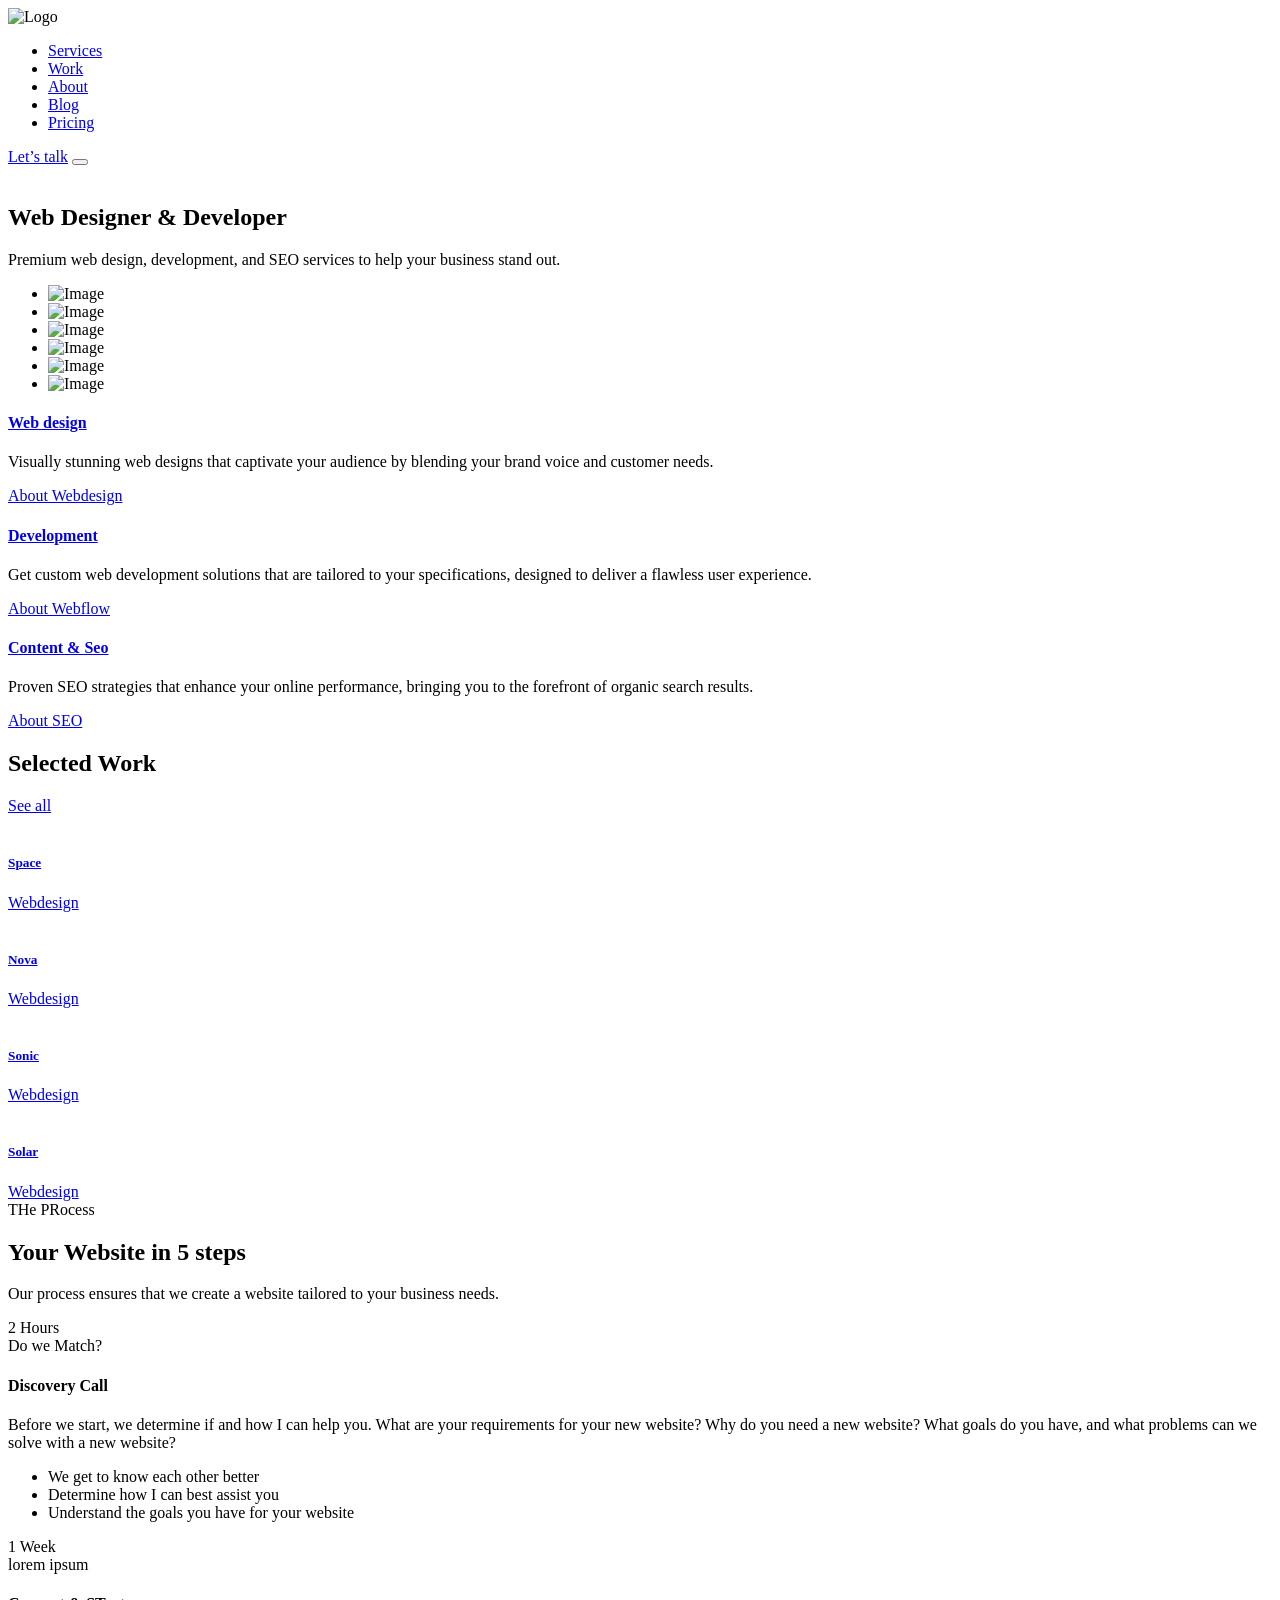
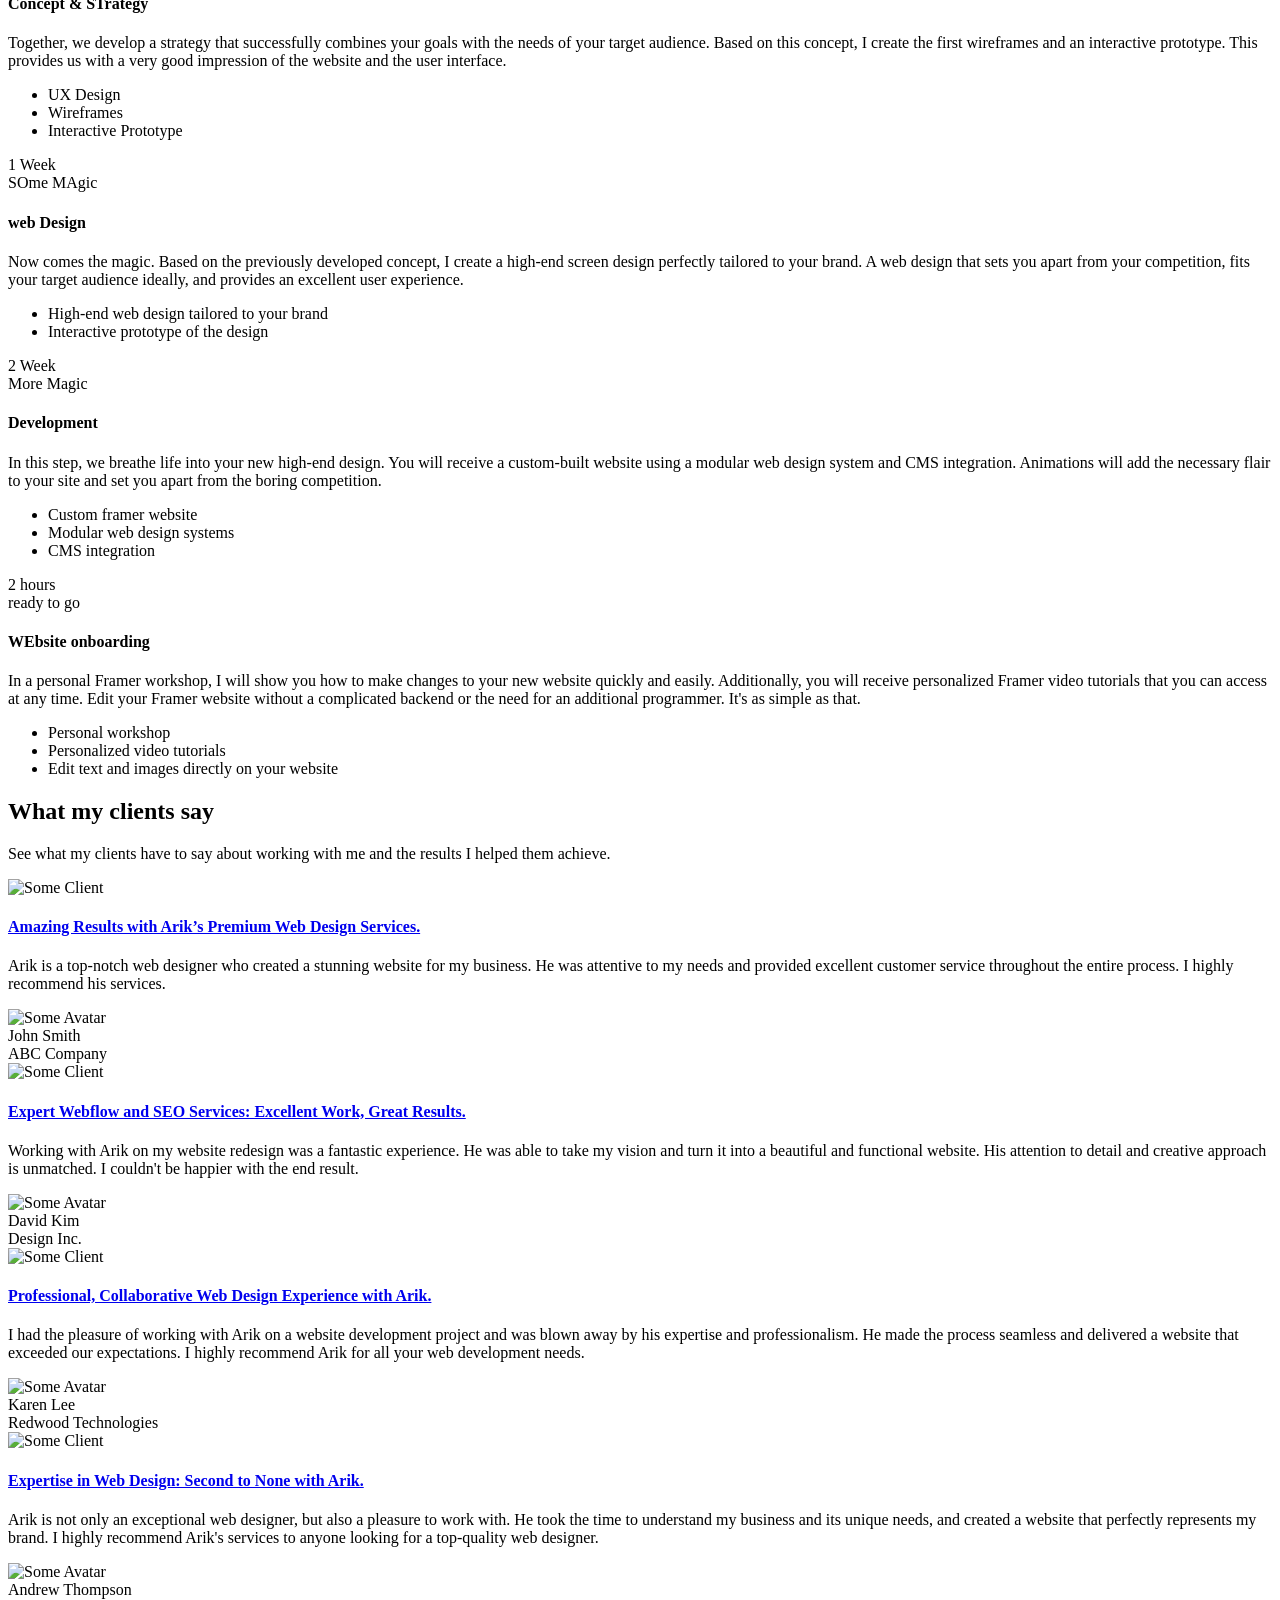
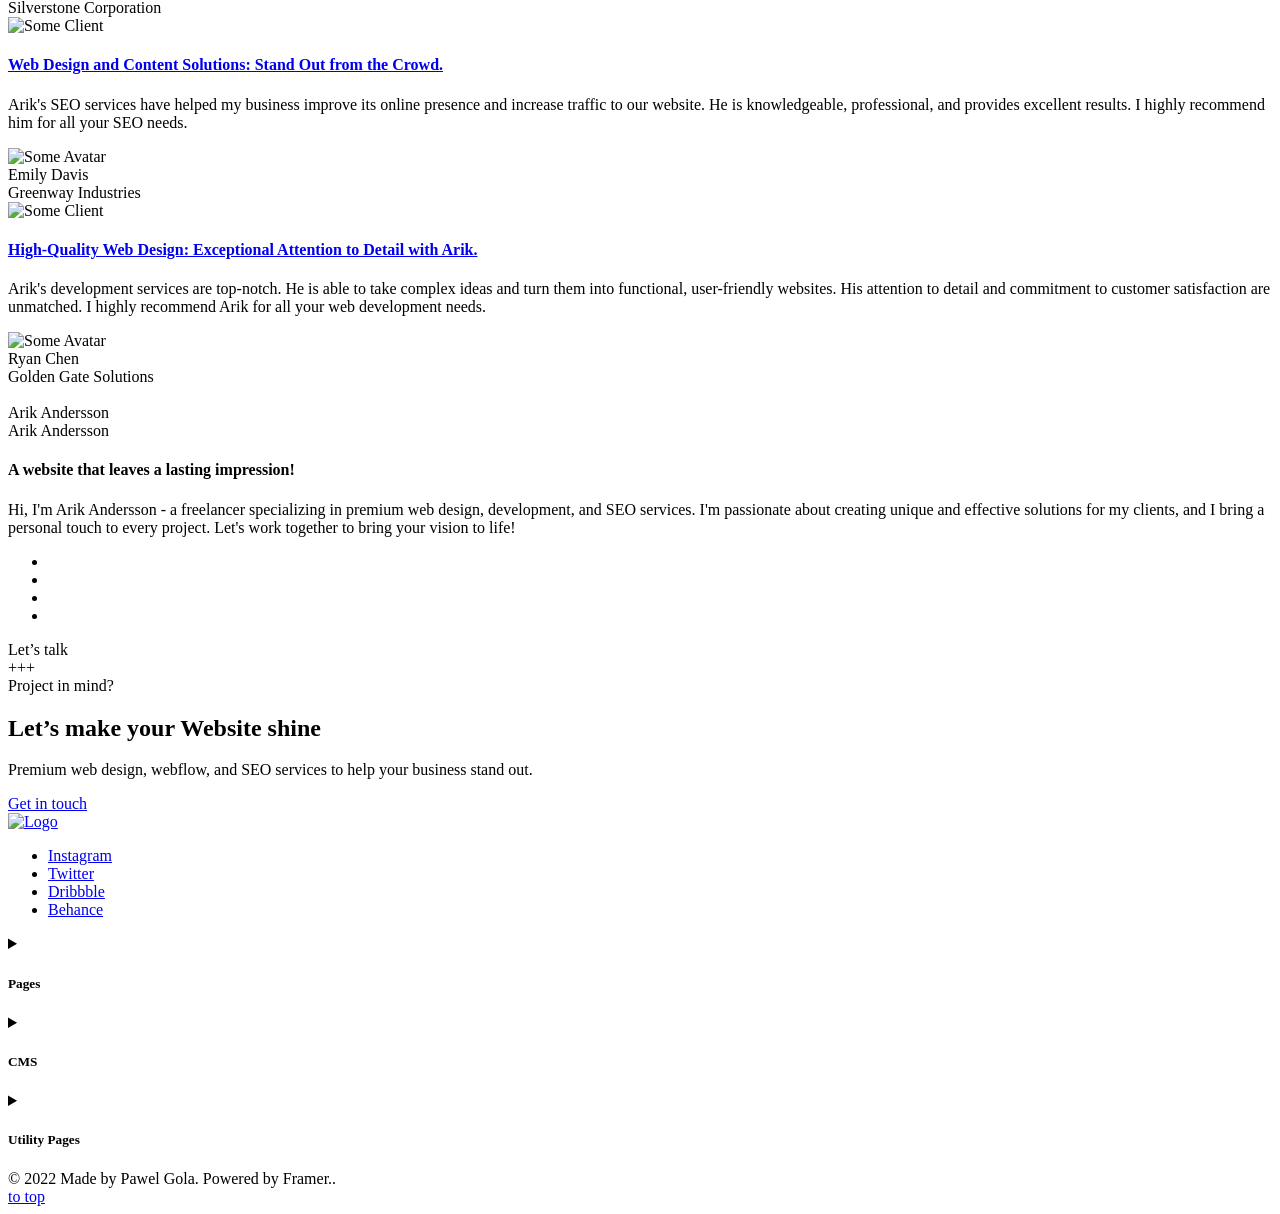
==== index.html @ 93a9ca79 "Add files via upload" ====
<!DOCTYPE html>
<html lang="en">
	<head>
		<meta charset="UTF-8">
		<meta name="viewport" content="width=device-width, initial-scale=1.0">
		<link rel="preload" href="./assets/fonts/Satoshi-Regular.woff2" as="font" type="font/woff2" crossorigin="anonymous">
		<link rel="preload" href="./assets/fonts/Satoshi-Light.woff2" as="font" type="font/woff2" crossorigin="anonymous">
		<link rel="preload" href="./assets/fonts/Gambetta-LightItalic.woff2" as="font" type="font/woff2" crossorigin="anonymous">
		<link rel="preload" href="./assets/fonts/Chillax-Regular.woff2" as="font" type="font/woff2" crossorigin="anonymous">
		<link rel="preload" href="./assets/fonts/Chillax-Light.woff2" as="font" type="font/woff2" crossorigin="anonymous">
		<link rel="shortcut icon" href="./assets/img/favicon.ico">
		<title>Home Page</title>
		<script type="module" crossorigin="" src="./js/index.min.js?v=1769008389821"></script>
		<link rel="modulepreload" crossorigin="" href="./js/common.min.js?v=1769008389821">
		<link rel="modulepreload" crossorigin="" href="./js/main.min.js?v=1769008389821">
		<link rel="modulepreload" crossorigin="" href="./js/works.min.js?v=1769008389821">
		<link rel="modulepreload" crossorigin="" href="./js/index.min2.js?v=1769008389821">
		<link rel="modulepreload" crossorigin="" href="./js/widgetheader.min.js?v=1769008389821">
		<link rel="modulepreload" crossorigin="" href="./js/title.min.js?v=1769008389821">
		<link rel="modulepreload" crossorigin="" href="./js/labeltext.min.js?v=1769008389821">
		<link rel="stylesheet" crossorigin="" href="./css/main.min.css?v=1769008389821">
		<link rel="stylesheet" crossorigin="" href="./css/works.min.css?v=1769008389821">
		<link rel="stylesheet" crossorigin="" href="./css/index.min2.css?v=1769008389821">
		<link rel="stylesheet" crossorigin="" href="./css/widgetheader.min.css?v=1769008389821">
		<link rel="stylesheet" crossorigin="" href="./css/labeltext.min.css?v=1769008389821">
		<link rel="stylesheet" crossorigin="" href="./css/index.min.css?v=1769008389821">
	</head>
	<body>
		<div class="wrapper">
			<header class="header" data-fls-header="" data-fls-header-scroll="100" data-fls-header-scroll-show="">
				<div class="header__container">
					<div class="header__body">
						<img class="header__logo" src="./assets/img/logo.svg" alt="Logo">
						<div class="header__menu menu">
							<nav class="menu__body">
								<ul class="menu__list">
									<li class="menu__item">
										<a class="menu__link" href="/services.html">Services</a>
									</li>
									<li class="menu__item">
										<a class="menu__link" href="/work.html">Work</a>
									</li>
									<li class="menu__item">
										<a class="menu__link" href="/about.html">About</a>
									</li>
									<li class="menu__item">
										<a class="menu__link" href="/blog.html">Blog</a>
									</li>
									<li class="menu__item">
										<a class="menu__link" href="/pricing.html">Pricing</a>
									</li>
								</ul>
							</nav>
						</div>
						<!--
<fetch url="@components/layout/menu/menu.json">
<each loop='item in response'>
</each>
</fetch>
-->
						<a class="header__button button button--light" href="/contacts.html" data-fls-button="">Let’s talk</a>
						<button type="button" data-fls-menu="" class="icon-menu">
							<span></span>
						</button>
					</div>
				</div>
			</header>
			<main class="page">
				<div class="index" data-fls-index="">
					<section class="hero" data-fls-hero="" data-fls-watcher="">
						<div class="hero__container">
							<picture>
								<source media="(max-width: 600px)" srcset="./assets/img/arik-600.webp 1x,./assets/img/arik-600-2x.webp 2x,./assets/img/arik-600-3x.webp 3x" type="image/webp">
								<img class="hero__image" alt="Image" src="./assets/img/arik.webp" srcset="./assets/img/arik.webp 1x,./assets/img/arik-2x.webp 2x,./assets/img/arik-3x.webp 3x">
							</picture>
							<div class="hero__blockhead blockhead" data-fls-blockhead="">
								<h1 class="blockhead__title blockhead__title--size-160">
									Web Designer
									<span>& Developer</span>
								</h1>
								<div class="blockhead__text blockhead__text--size-24">
									<p>
										Premium web design, development, and SEO services to help your business stand out.
									</p>
								</div>
							</div>
						</div>
					</section>
					<section class="clients" data-fls-clients="" data-fls-watcher="">
						<ul class="clients__container">
							<li class="clients__item">
								<img src="./assets/img/clients/c01.svg" alt="Image">
							</li>
							<li class="clients__item">
								<img src="./assets/img/clients/c02.svg" alt="Image">
							</li>
							<li class="clients__item">
								<img src="./assets/img/clients/c03.svg" alt="Image">
							</li>
							<li class="clients__item">
								<img src="./assets/img/clients/c04.svg" alt="Image">
							</li>
							<li class="clients__item">
								<img src="./assets/img/clients/c05.svg" alt="Image">
							</li>
							<li class="clients__item">
								<img src="./assets/img/clients/c06.svg" alt="Image">
							</li>
						</ul>
					</section>
					<section class="skills" data-fls-skills="" data-fls-watcher="">
						<div class="skills__container">
							<article class="skill" data-fls-skill="" data-fls-borderitem="" data-fls-watcher="">
								<h4 class="skill__title">
									<a class="skill__link-title h4" href="#" data-fls-title="">Web design</a>
								</h4>
								<p class="skill__text">
									Visually stunning web designs that captivate your audience by blending your brand voice and customer needs.
								</p>
								<a class="button button--text button--icon-arrow button--arrow-ur" href="#" data-fls-button="">About Webdesign</a>
							</article>
							<article class="skill" data-fls-skill="" data-fls-borderitem="" data-fls-watcher="">
								<h4 class="skill__title">
									<a class="skill__link-title h4" href="#" data-fls-title="">Development</a>
								</h4>
								<p class="skill__text">
									Get custom web development solutions that are tailored to your specifications, designed to deliver a flawless user experience.
								</p>
								<a class="button button--text button--icon-arrow button--arrow-ur" href="#" data-fls-button="">About Webflow</a>
							</article>
							<article class="skill" data-fls-skill="" data-fls-borderitem="" data-fls-watcher="">
								<h4 class="skill__title">
									<a class="skill__link-title h4" href="#" data-fls-title="">Content &amp; Seo</a>
								</h4>
								<p class="skill__text">
									Proven SEO strategies that enhance your online performance, bringing you to the forefront of organic search results.
								</p>
								<a class="button button--text button--icon-arrow button--arrow-ur" href="#" data-fls-button="">About SEO</a>
							</article>
						</div>
					</section>
					<section class="works" data-fls-works="" data-fls-watcher="">
						<div class="works__container">
							<div class="widget-header" data-fls-widgetheader="">
								<h2 class="widget-header__title h1" data-fls-title="">
									Selected
									<span>Work</span>
								</h2>
								<a class="widget-header__button button button--text button--icon-arrow button--arrow-ur" href="#" data-fls-button="">See all</a>
							</div>
							<div class="works__items">
								<article class="works__item item-works" data-fls-work="">
									<a class="item-works__picture" href="#">
										<picture>
											<source media="(max-width: 600px)" srcset="./assets/img/work/w01-600.webp 1x,./assets/img/work/w01-600-2x.webp 2x,./assets/img/work/w01-600-3x.webp 3x" type="image/webp">
											<img class="item-works__image" alt="Image" src="./assets/img/work/w01.webp" srcset="./assets/img/work/w01.webp 1x,./assets/img/work/w01-2x.webp 2x,./assets/img/work/w01-3x.webp 3x">
										</picture>
									</a>
									<div class="item-works__body">
										<h5 class="item-works__title">
											<a class="item-works__link-title h4" href="#">Space</a>
										</h5>
										<a class="item-works__category" href="#" data-fls-labeltext="">Webdesign</a>
									</div>
								</article>
								<article class="works__item item-works" data-fls-work="">
									<a class="item-works__picture" href="#">
										<picture>
											<source media="(max-width: 600px)" srcset="./assets/img/work/w02-600.webp 1x,./assets/img/work/w02-600-2x.webp 2x,./assets/img/work/w02-600-3x.webp 3x" type="image/webp">
											<img class="item-works__image" alt="Image" src="./assets/img/work/w02.webp" srcset="./assets/img/work/w02.webp 1x,./assets/img/work/w02-2x.webp 2x,./assets/img/work/w02-3x.webp 3x">
										</picture>
									</a>
									<div class="item-works__body">
										<h5 class="item-works__title">
											<a class="item-works__link-title h4" href="#">Nova</a>
										</h5>
										<a class="item-works__category" href="#" data-fls-labeltext="">Webdesign</a>
									</div>
								</article>
								<article class="works__item item-works" data-fls-work="">
									<a class="item-works__picture" href="#">
										<picture>
											<source media="(max-width: 600px)" srcset="./assets/img/work/w03-600.webp 1x,./assets/img/work/w03-600-2x.webp 2x,./assets/img/work/w03-600-3x.webp 3x" type="image/webp">
											<img class="item-works__image" alt="Image" src="./assets/img/work/w03.webp" srcset="./assets/img/work/w03.webp 1x,./assets/img/work/w03-2x.webp 2x,./assets/img/work/w03-3x.webp 3x">
										</picture>
									</a>
									<div class="item-works__body">
										<h5 class="item-works__title">
											<a class="item-works__link-title h4" href="#">Sonic</a>
										</h5>
										<a class="item-works__category" href="#" data-fls-labeltext="">Webdesign</a>
									</div>
								</article>
								<article class="works__item item-works" data-fls-work="">
									<a class="item-works__picture" href="#">
										<picture>
											<source media="(max-width: 600px)" srcset="./assets/img/work/w04-600.webp 1x,./assets/img/work/w04-600-2x.webp 2x,./assets/img/work/w04-600-3x.webp 3x" type="image/webp">
											<img class="item-works__image" alt="Image" src="./assets/img/work/w04.webp" srcset="./assets/img/work/w04.webp 1x,./assets/img/work/w04-2x.webp 2x,./assets/img/work/w04-3x.webp 3x">
										</picture>
									</a>
									<div class="item-works__body">
										<h5 class="item-works__title">
											<a class="item-works__link-title h4" href="#">Solar</a>
										</h5>
										<a class="item-works__category" href="#" data-fls-labeltext="">Webdesign</a>
									</div>
								</article>
							</div>
						</div>
					</section>
					<section class="process" data-fls-process="">
						<div class="process__container">
							<div class="process__blockhead blockhead" data-fls-blockhead="" data-fls-watcher="">
								<span class="blockhead__label anim">THe PRocess</span>
								<h2 class="blockhead__title anim">
									Your Website
									<span>in 5 steps</span>
								</h2>
								<div class="blockhead__text anim">
									<p>Our process ensures that we create a website tailored to your business needs.</p>
								</div>
							</div>
							<div class="process__items items-process">
								<div class="items-process__header" data-fls-watcher="">
									<div class="items-process__arrow items-process__arrow--icon-arrow items-process__arrow--arrow-d"></div>
								</div>
								<div class="items-process__body">
									<div class="items-process__item item-process" data-fls-watcher="">
										<article class="item-process__body item" data-fls-item="">
											<div class="item__time">2 Hours</div>
											<div class="item__label" data-fls-labeltext="">Do we Match?</div>
											<h4 class="item__title h4">Discovery Call</h4>
											<div class="item__text">
												<p>
													Before we start, we determine if and how I can help you. What are your requirements for your new website? Why do you need a new website? What goals do you have, and what problems can we solve with a new website?
												</p>
											</div>
											<ul class="item__list">
												<li class="item__item">We get to know each other better</li>
												<li class="item__item">Determine how I can best assist you</li>
												<li class="item__item">Understand the goals you have for your website</li>
											</ul>
										</article>
									</div>
									<div class="items-process__item item-process" data-fls-watcher="">
										<article class="item-process__body item" data-fls-item="">
											<div class="item__time">1 Week</div>
											<div class="item__label" data-fls-labeltext="">lorem ipsum</div>
											<h4 class="item__title h4">Concept & STrategy</h4>
											<div class="item__text">
												<p>
													Together, we develop a strategy that successfully combines your goals with the needs of your target audience. Based on this concept, I create the first wireframes and an interactive prototype. This provides us with a very good impression of the website and the user interface.
												</p>
											</div>
											<ul class="item__list">
												<li class="item__item">UX Design</li>
												<li class="item__item">Wireframes</li>
												<li class="item__item">Interactive Prototype</li>
											</ul>
										</article>
									</div>
									<div class="items-process__item item-process" data-fls-watcher="">
										<article class="item-process__body item" data-fls-item="">
											<div class="item__time">1 Week</div>
											<div class="item__label" data-fls-labeltext="">SOme MAgic</div>
											<h4 class="item__title h4">web Design</h4>
											<div class="item__text">
												<p>
													Now comes the magic. Based on the previously developed concept, I create a high-end screen design perfectly tailored to your brand. A web design that sets you apart from your competition, fits your target audience ideally, and provides an excellent user experience.
												</p>
											</div>
											<ul class="item__list">
												<li class="item__item">High-end web design tailored to your brand</li>
												<li class="item__item">Interactive prototype of the design</li>
											</ul>
										</article>
									</div>
									<div class="items-process__item item-process" data-fls-watcher="">
										<article class="item-process__body item" data-fls-item="">
											<div class="item__time">2 Week</div>
											<div class="item__label" data-fls-labeltext="">More Magic</div>
											<h4 class="item__title h4">Development</h4>
											<div class="item__text">
												<p>
													In this step, we breathe life into your new high-end design. You will receive a custom-built website using a modular web design system and CMS integration. Animations will add the necessary flair to your site and set you apart from the boring competition.
												</p>
											</div>
											<ul class="item__list">
												<li class="item__item">Custom framer website</li>
												<li class="item__item">Modular web design systems</li>
												<li class="item__item">CMS integration</li>
											</ul>
										</article>
									</div>
									<div class="items-process__item item-process" data-fls-watcher="">
										<article class="item-process__body item" data-fls-item="">
											<div class="item__time">2 hours</div>
											<div class="item__label" data-fls-labeltext="">ready to go</div>
											<h4 class="item__title h4">WEbsite onboarding</h4>
											<div class="item__text">
												<p>
													In a personal Framer workshop, I will show you how to make changes to your new website quickly and easily. Additionally, you will receive personalized Framer video tutorials that you can access at any time. Edit your Framer website without a complicated backend or the need for an additional programmer. It's as simple as that.
												</p>
											</div>
											<ul class="item__list">
												<li class="item__item">Personal workshop</li>
												<li class="item__item">Personalized video tutorials</li>
												<li class="item__item">Edit text and images directly on your website</li>
											</ul>
										</article>
									</div>
								</div>
							</div>
						</div>
					</section>
					<section class="reviews" data-fls-reviews="" data-fls-borderitem="">
						<div class="reviews__container">
							<div class="reviews__blockhead blockhead" data-fls-blockhead="" data-fls-watcher="">
								<h2 class="blockhead__title blockhead__title--size-96 anim">
									What my
									<span>clients say</span>
								</h2>
								<div class="blockhead__text blockhead__text--size-18 anim">
									<p>
										See what my clients have to say about working with me and the results I helped them achieve.
									</p>
								</div>
							</div>
							<div class="reviews__items" data-fls-masonry="" data-fls-watcher="">
								<div class="reviews__grid"></div>
								<article class="reviews__item item-review" data-fls-borderitem="" data-fls-masonry-item="">
									<img class="item-review__icon" src="./assets/img/clients/c03.svg" alt="Some Client">
									<h4 class="item-review__title">
										<a class="item-review__link-title h4" href="#">Amazing Results with Arik’s Premium Web Design Services.</a>
									</h4>
									<div class="item-review__text">
										<p>
											Arik is a top-notch web designer who created a stunning website for my business. He was attentive to my needs and provided excellent customer service throughout the entire process. I highly recommend his services.
										</p>
									</div>
									<div class="item-review__author author-review">
										<picture>
											<img class="author-review__avatar" alt="Some Avatar" src="./assets/img/reviews/r01.webp" srcset="./assets/img/reviews/r01.webp 1x,./assets/img/reviews/r01-2x.webp 2x,./assets/img/reviews/r01-3x.webp 3x">
										</picture>
										<div class="author-review__body">
											<div class="author-review__name">John Smith</div>
											<div class="author-review__company">ABC Company</div>
										</div>
									</div>
								</article>
								<article class="reviews__item item-review" data-fls-borderitem="" data-fls-masonry-item="">
									<img class="item-review__icon" src="./assets/img/clients/c06.svg" alt="Some Client">
									<h4 class="item-review__title">
										<a class="item-review__link-title h4" href="#">Expert Webflow and SEO Services: Excellent Work, Great Results.</a>
									</h4>
									<div class="item-review__text">
										<p>
											Working with Arik on my website redesign was a fantastic experience. He was able to take my vision and turn it into a beautiful and functional website. His attention to detail and creative approach is unmatched. I couldn't be happier with the end result.
										</p>
									</div>
									<div class="item-review__author author-review">
										<picture>
											<img class="author-review__avatar" alt="Some Avatar" src="./assets/img/reviews/r02.webp" srcset="./assets/img/reviews/r02.webp 1x,./assets/img/reviews/r02-2x.webp 2x,./assets/img/reviews/r02-3x.webp 3x">
										</picture>
										<div class="author-review__body">
											<div class="author-review__name">David Kim</div>
											<div class="author-review__company">Design Inc.</div>
										</div>
									</div>
								</article>
								<article class="reviews__item item-review" data-fls-borderitem="" data-fls-masonry-item="">
									<img class="item-review__icon" src="./assets/img/clients/c05.svg" alt="Some Client">
									<h4 class="item-review__title">
										<a class="item-review__link-title h4" href="#">Professional, Collaborative Web Design Experience with Arik.</a>
									</h4>
									<div class="item-review__text">
										<p>
											I had the pleasure of working with Arik on a website development project and was blown away by his expertise and professionalism. He made the process seamless and delivered a website that exceeded our expectations. I highly recommend Arik for all your web development needs.
										</p>
									</div>
									<div class="item-review__author author-review">
										<picture>
											<img class="author-review__avatar" alt="Some Avatar" src="./assets/img/reviews/r03.webp" srcset="./assets/img/reviews/r03.webp 1x,./assets/img/reviews/r03-2x.webp 2x,./assets/img/reviews/r03-3x.webp 3x">
										</picture>
										<div class="author-review__body">
											<div class="author-review__name">Karen Lee</div>
											<div class="author-review__company">Redwood Technologies</div>
										</div>
									</div>
								</article>
								<article class="reviews__item item-review" data-fls-borderitem="" data-fls-masonry-item="">
									<img class="item-review__icon" src="./assets/img/clients/c02.svg" alt="Some Client">
									<h4 class="item-review__title">
										<a class="item-review__link-title h4" href="#">Expertise in Web Design: Second to None with Arik.</a>
									</h4>
									<div class="item-review__text">
										<p>
											Arik is not only an exceptional web designer, but also a pleasure to work with. He took the time to understand my business and its unique needs, and created a website that perfectly represents my brand. I highly recommend Arik's services to anyone looking for a top-quality web designer.
										</p>
									</div>
									<div class="item-review__author author-review">
										<picture>
											<img class="author-review__avatar" alt="Some Avatar" src="./assets/img/reviews/r04.webp" srcset="./assets/img/reviews/r04.webp 1x,./assets/img/reviews/r04-2x.webp 2x,./assets/img/reviews/r04-3x.webp 3x">
										</picture>
										<div class="author-review__body">
											<div class="author-review__name">Andrew Thompson</div>
											<div class="author-review__company">Silverstone Corporation</div>
										</div>
									</div>
								</article>
								<article class="reviews__item item-review" data-fls-borderitem="" data-fls-masonry-item="">
									<img class="item-review__icon" src="./assets/img/clients/c04.svg" alt="Some Client">
									<h4 class="item-review__title">
										<a class="item-review__link-title h4" href="#">Web Design and Content Solutions: Stand Out from the Crowd.</a>
									</h4>
									<div class="item-review__text">
										<p>
											Arik's SEO services have helped my business improve its online presence and increase traffic to our website. He is knowledgeable, professional, and provides excellent results. I highly recommend him for all your SEO needs.
										</p>
									</div>
									<div class="item-review__author author-review">
										<picture>
											<img class="author-review__avatar" alt="Some Avatar" src="./assets/img/reviews/r05.webp" srcset="./assets/img/reviews/r05.webp 1x,./assets/img/reviews/r05-2x.webp 2x,./assets/img/reviews/r05-3x.webp 3x">
										</picture>
										<div class="author-review__body">
											<div class="author-review__name">Emily Davis</div>
											<div class="author-review__company">Greenway Industries</div>
										</div>
									</div>
								</article>
								<article class="reviews__item item-review" data-fls-borderitem="" data-fls-masonry-item="">
									<img class="item-review__icon" src="./assets/img/clients/c01.svg" alt="Some Client">
									<h4 class="item-review__title">
										<a class="item-review__link-title h4" href="#">High-Quality Web Design: Exceptional Attention to Detail with Arik.</a>
									</h4>
									<div class="item-review__text">
										<p>
											Arik's development services are top-notch. He is able to take complex ideas and turn them into functional, user-friendly websites. His attention to detail and commitment to customer satisfaction are unmatched. I highly recommend Arik for all your web development needs.
										</p>
									</div>
									<div class="item-review__author author-review">
										<picture>
											<img class="author-review__avatar" alt="Some Avatar" src="./assets/img/reviews/r01.webp" srcset="./assets/img/reviews/r01.webp 1x,./assets/img/reviews/r01-2x.webp 2x,./assets/img/reviews/r01-3x.webp 3x">
										</picture>
										<div class="author-review__body">
											<div class="author-review__name">Ryan Chen</div>
											<div class="author-review__company">Golden Gate Solutions</div>
										</div>
									</div>
								</article>
							</div>
						</div>
					</section>
					<section class="page__about-module about-module" data-fls-aboutmodule="">
						<div class="about-module__header">
							<div class="about-module__picture">
								<picture>
									<source media="(max-width: 600px)" srcset="./assets/img/arik-600.webp 1x,./assets/img/arik-600-2x.webp 2x,./assets/img/arik-600-3x.webp 3x" type="image/webp">
									<img class="about-module__image" alt="Image" src="./assets/img/arik.webp" srcset="./assets/img/arik.webp 1x,./assets/img/arik-2x.webp 2x,./assets/img/arik-3x.webp 3x">
								</picture>
							</div>
							<div class="about-module__name name-about" data-fls-marquee="" data-fls-marquee-speed="200">
								<div class="name-about__item">
									Arik
									<span>Andersson</span>
								</div>
								<div class="name-about__item">
									Arik
									<span>Andersson</span>
								</div>
							</div>
						</div>
						<div class="about-module__container">
							<div class="about-module__body" data-fls-watcher="">
								<h4 class="about-module__title h2">
									A website that leaves
									<span>a lasting impression!</span>
								</h4>
								<div class="about-module__content">
									<div class="about-module__text">
										<p>
											Hi, I'm Arik Andersson - a freelancer specializing in premium web design, development, and SEO services. I'm passionate about creating unique and effective solutions for my clients, and I bring a personal touch to every project. Let's work together to bring your vision to life!
										</p>
									</div>
									<ul class="about-module__social social" data-fls-social="" data-fls-watcher="">
										<li class="social__item">
											<a class="social__link social__link--icon-s-tw" href="#" target="_blank"></a>
										</li>
										<li class="social__item">
											<a class="social__link social__link--icon-s-in" href="#" target="_blank"></a>
										</li>
										<li class="social__item">
											<a class="social__link social__link--icon-s-db" href="#" target="_blank"></a>
										</li>
										<li class="social__item">
											<a class="social__link social__link--icon-s-bh" href="#" target="_blank"></a>
										</li>
									</ul>
								</div>
							</div>
						</div>
					</section>
				</div>
			</main>
			<aside class="page__lets lets" data-fls-lets="">
				<div class="lets__line line-talk border-item" data-fls-borderitem="" data-fls-marquee="" data-fls-marquee-speed="100">
					<div class="line-talk__item">Let’s talk</div>
					<div class="line-talk__item">+++</div>
				</div>
				<section class="lets__body" data-fls-watcher="">
					<div class="lets__container">
						<div class="lets__blockhead blockhead blockhead--gap-8" data-fls-blockhead="">
							<span class="blockhead__label">Project in mind?</span>
							<h2 class="blockhead__title">
								Let’s make your
								<span>Website shine</span>
							</h2>
							<div class="blockhead__text">
								<p>Premium web design, webflow, and SEO services to help your business stand out.</p>
							</div>
							<a class="blockhead__button button button--icon button--light button--icon-arrow button--arrow-ur" href="#" data-fls-button="">Get in touch</a>
						</div>
					</div>
				</section>
			</aside>
			<footer class="footer" data-fls-footer="" data-fls-watcher="">
				<div class="footer__container">
					<div class="footer__body body-footer">
						<div class="body-footer__content content-footer">
							<a class="content-footer__link-logo" href="#">
								<img class="content-footer__logo" src="./assets/img/logo.svg" alt="Logo">
							</a>
							<ul class="content-footer__socials social social--text" data-fls-social="">
								<li class="social__item">
									<a class="social__link social__link--icon-s-in" href="#" target="_blank">Instagram</a>
								</li>
								<li class="social__item">
									<a class="social__link social__link--icon-s-tw" href="#" target="_blank">Twitter</a>
								</li>
								<li class="social__item">
									<a class="social__link social__link--icon-s-db" href="#" target="_blank">Dribbble</a>
								</li>
								<li class="social__item">
									<a class="social__link social__link--icon-s-bh" href="#" target="_blank">Behance</a>
								</li>
							</ul>
						</div>
						<div class="body-footer__menus" data-fls-spollers="767.98">
							<details class="body-footer__menu">
								<summary>
									<h5 class="body-footer__title">Pages</h5>
								</summary>
								<ul class="body-footer__list">
									<li class="body-footer__item">
										<a class="body-footer__link" href="#">Home</a>
									</li>
									<li class="body-footer__item">
										<a class="body-footer__link" href="#">Services</a>
									</li>
									<li class="body-footer__item">
										<a class="body-footer__link" href="#">About</a>
									</li>
									<li class="body-footer__item">
										<a class="body-footer__link" href="#">Contact</a>
									</li>
									<li class="body-footer__item">
										<a class="body-footer__button button button--icon button--light button--icon-arrow button--arrow-ur" href="#" data-fls-button="">More Templates</a>
									</li>
								</ul>
							</details>
							<details class="body-footer__menu">
								<summary>
									<h5 class="body-footer__title">CMS</h5>
								</summary>
								<ul class="body-footer__list">
									<li class="body-footer__item">
										<a class="body-footer__link" href="#">Work</a>
									</li>
									<li class="body-footer__item">
										<a class="body-footer__link" href="#">Work Single</a>
									</li>
									<li class="body-footer__item">
										<a class="body-footer__link" href="#">Blog</a>
									</li>
									<li class="body-footer__item">
										<a class="body-footer__link" href="#">Blog Post</a>
									</li>
								</ul>
							</details>
							<details class="body-footer__menu">
								<summary>
									<h5 class="body-footer__title">Utility Pages</h5>
								</summary>
								<ul class="body-footer__list">
									<li class="body-footer__item">
										<a class="body-footer__link" href="#">404 Error Page</a>
									</li>
									<li class="body-footer__item">
										<a class="body-footer__link" href="#">Password Protected</a>
									</li>
									<li class="body-footer__item">
										<a class="body-footer__link" href="#">Styleguide</a>
									</li>
									<li class="body-footer__item">
										<a class="body-footer__link" href="#">Licensing</a>
									</li>
									<li class="body-footer__item">
										<a class="body-footer__link" href="#">Changelog</a>
									</li>
								</ul>
							</details>
						</div>
					</div>
					<div class="footer__bottom bottom-footer">
						<div class="bottom-footer__copy">© 2022 Made by Pawel Gola. Powered by Framer..</div>
						<a class="bottom-footer__button button button--text button--text-big button--text-rev button--icon-arrow" href="#" data-fls-button="" data-fls-scrollto="main">to top</a>
					</div>
				</div>
			</footer>
		</div>
	</body>
</html>
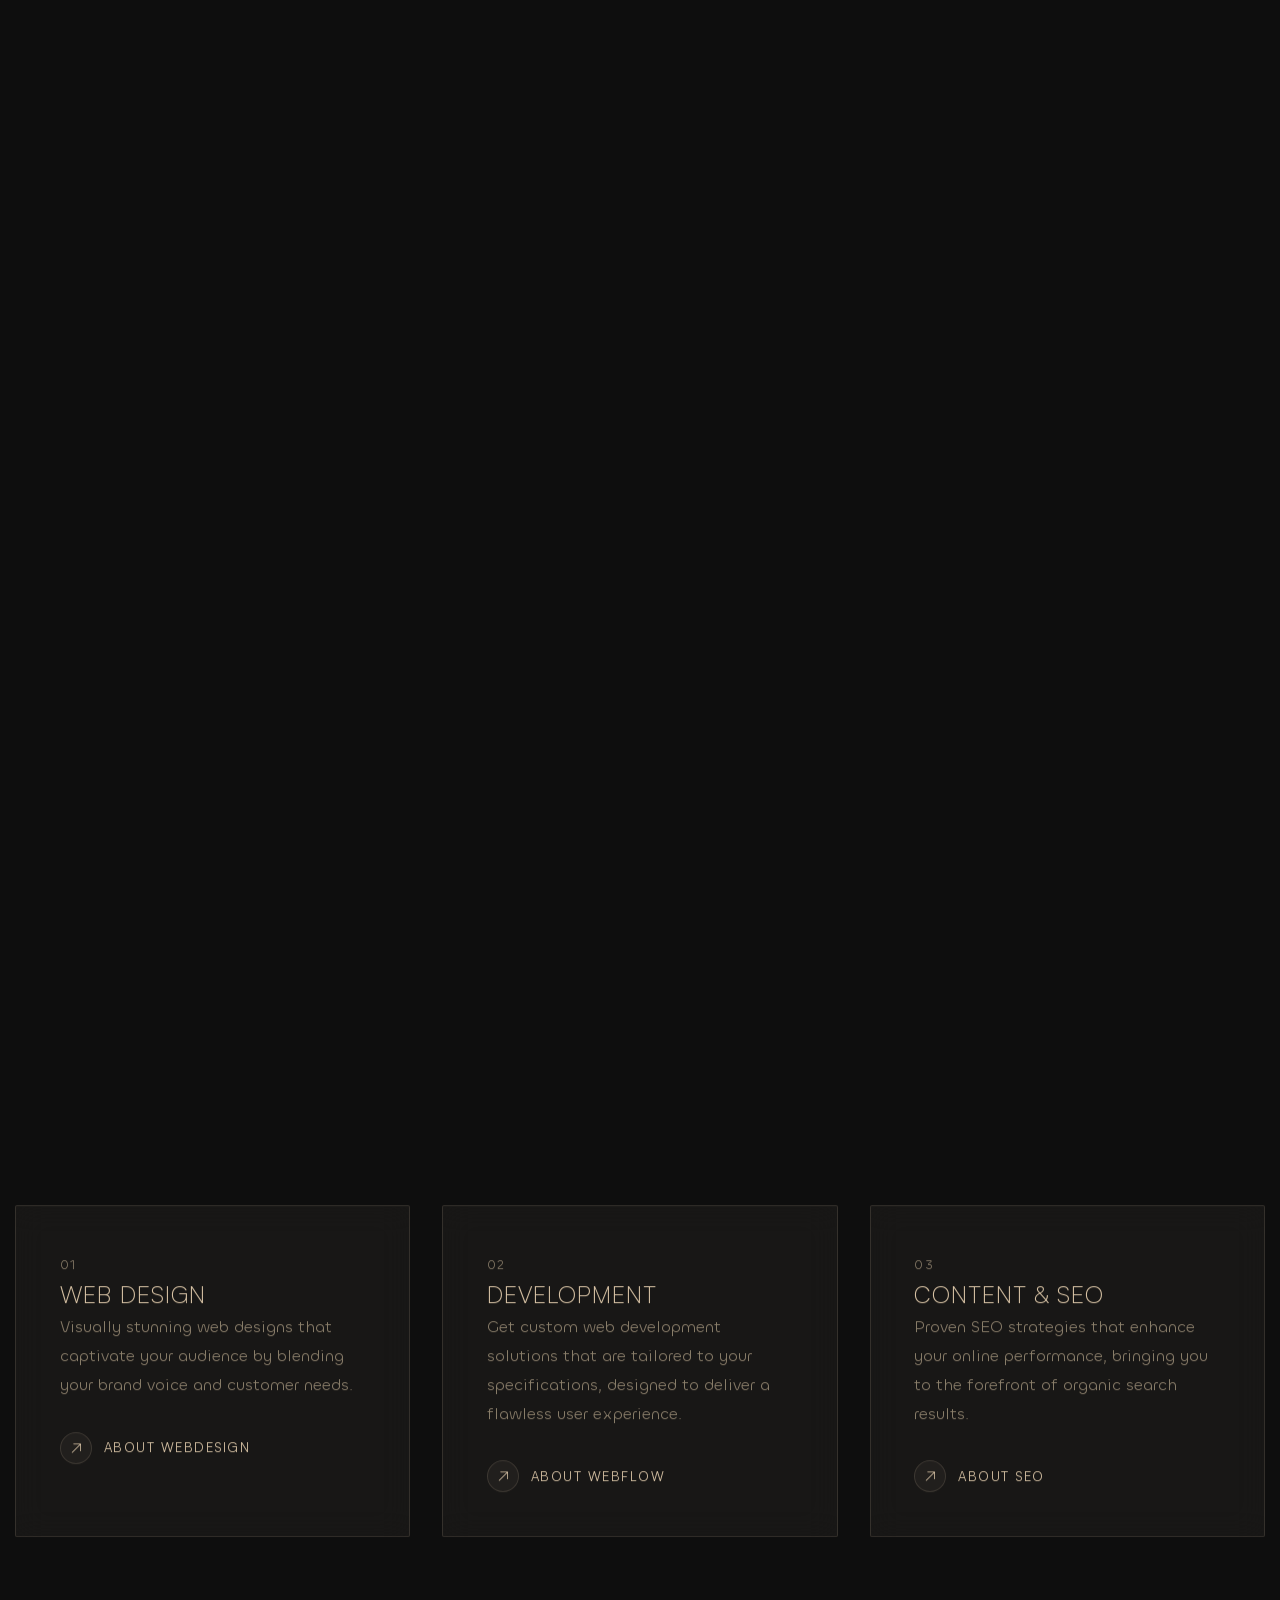
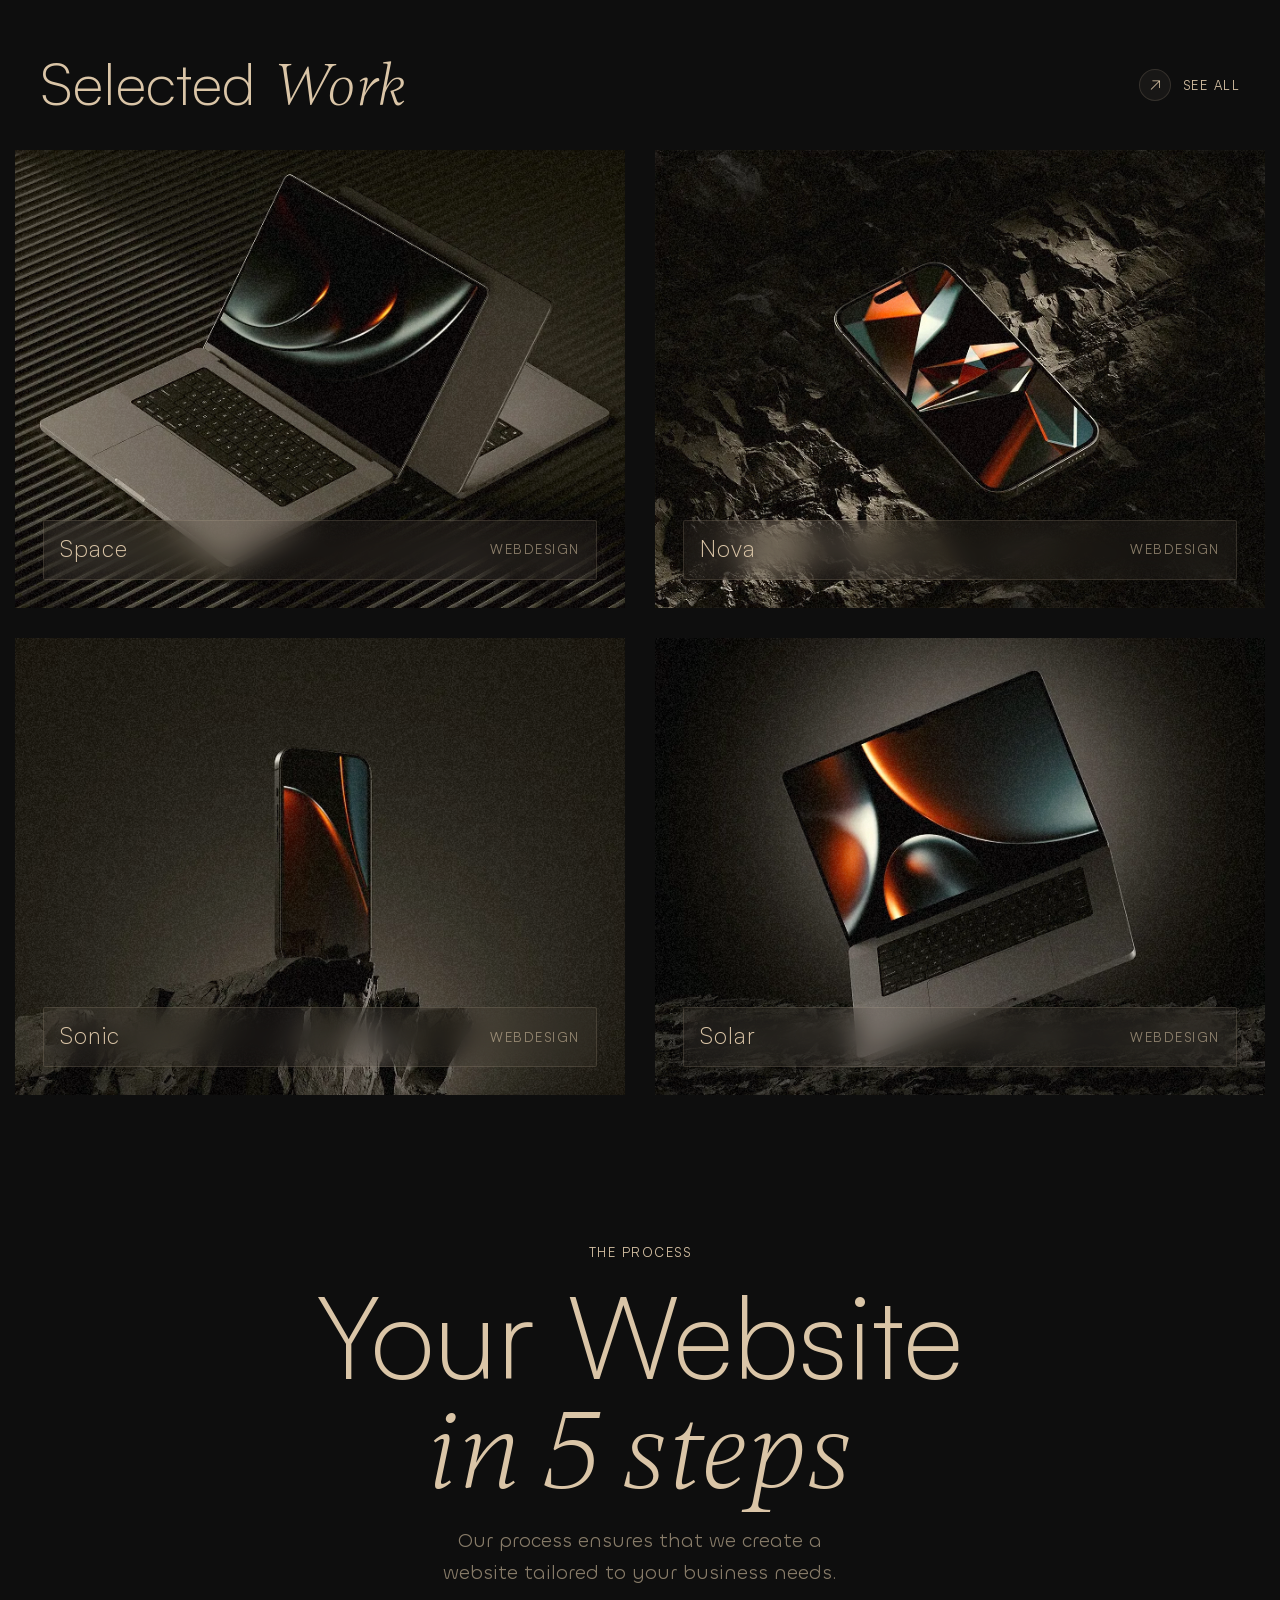
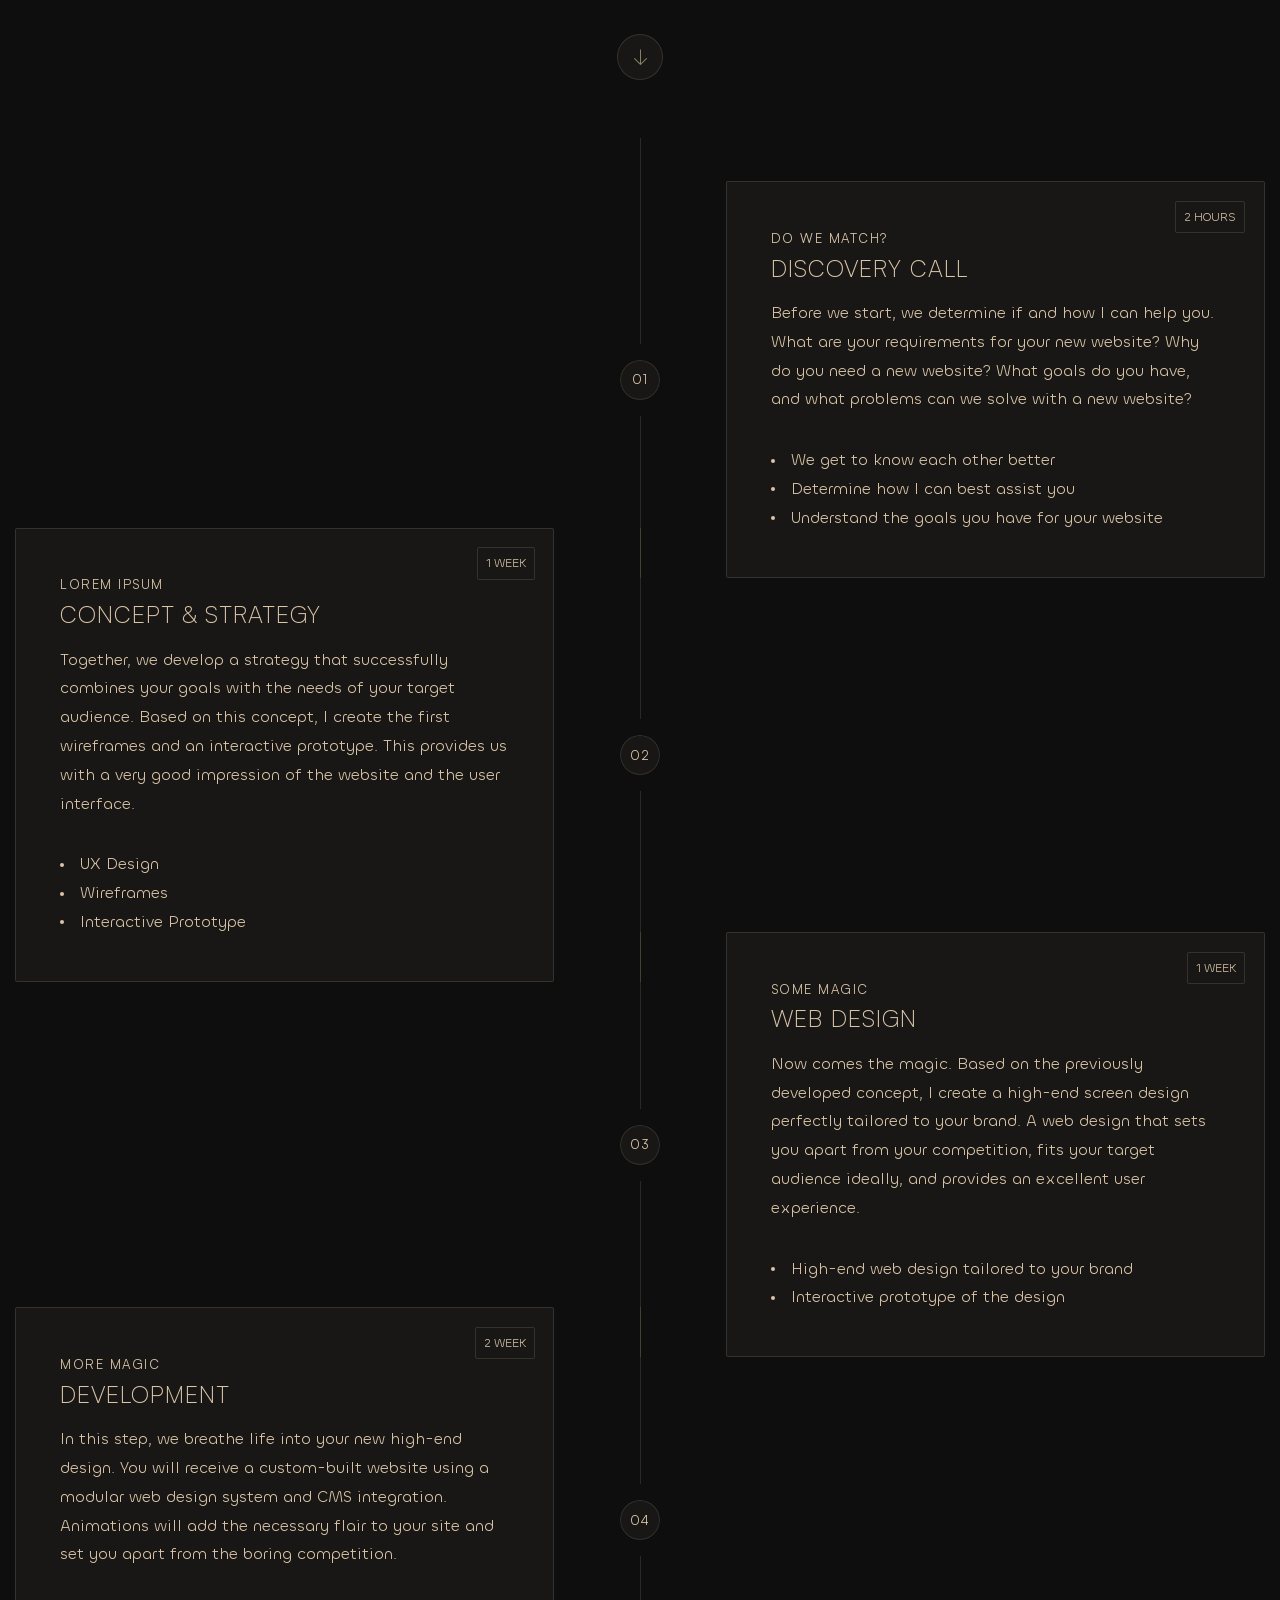
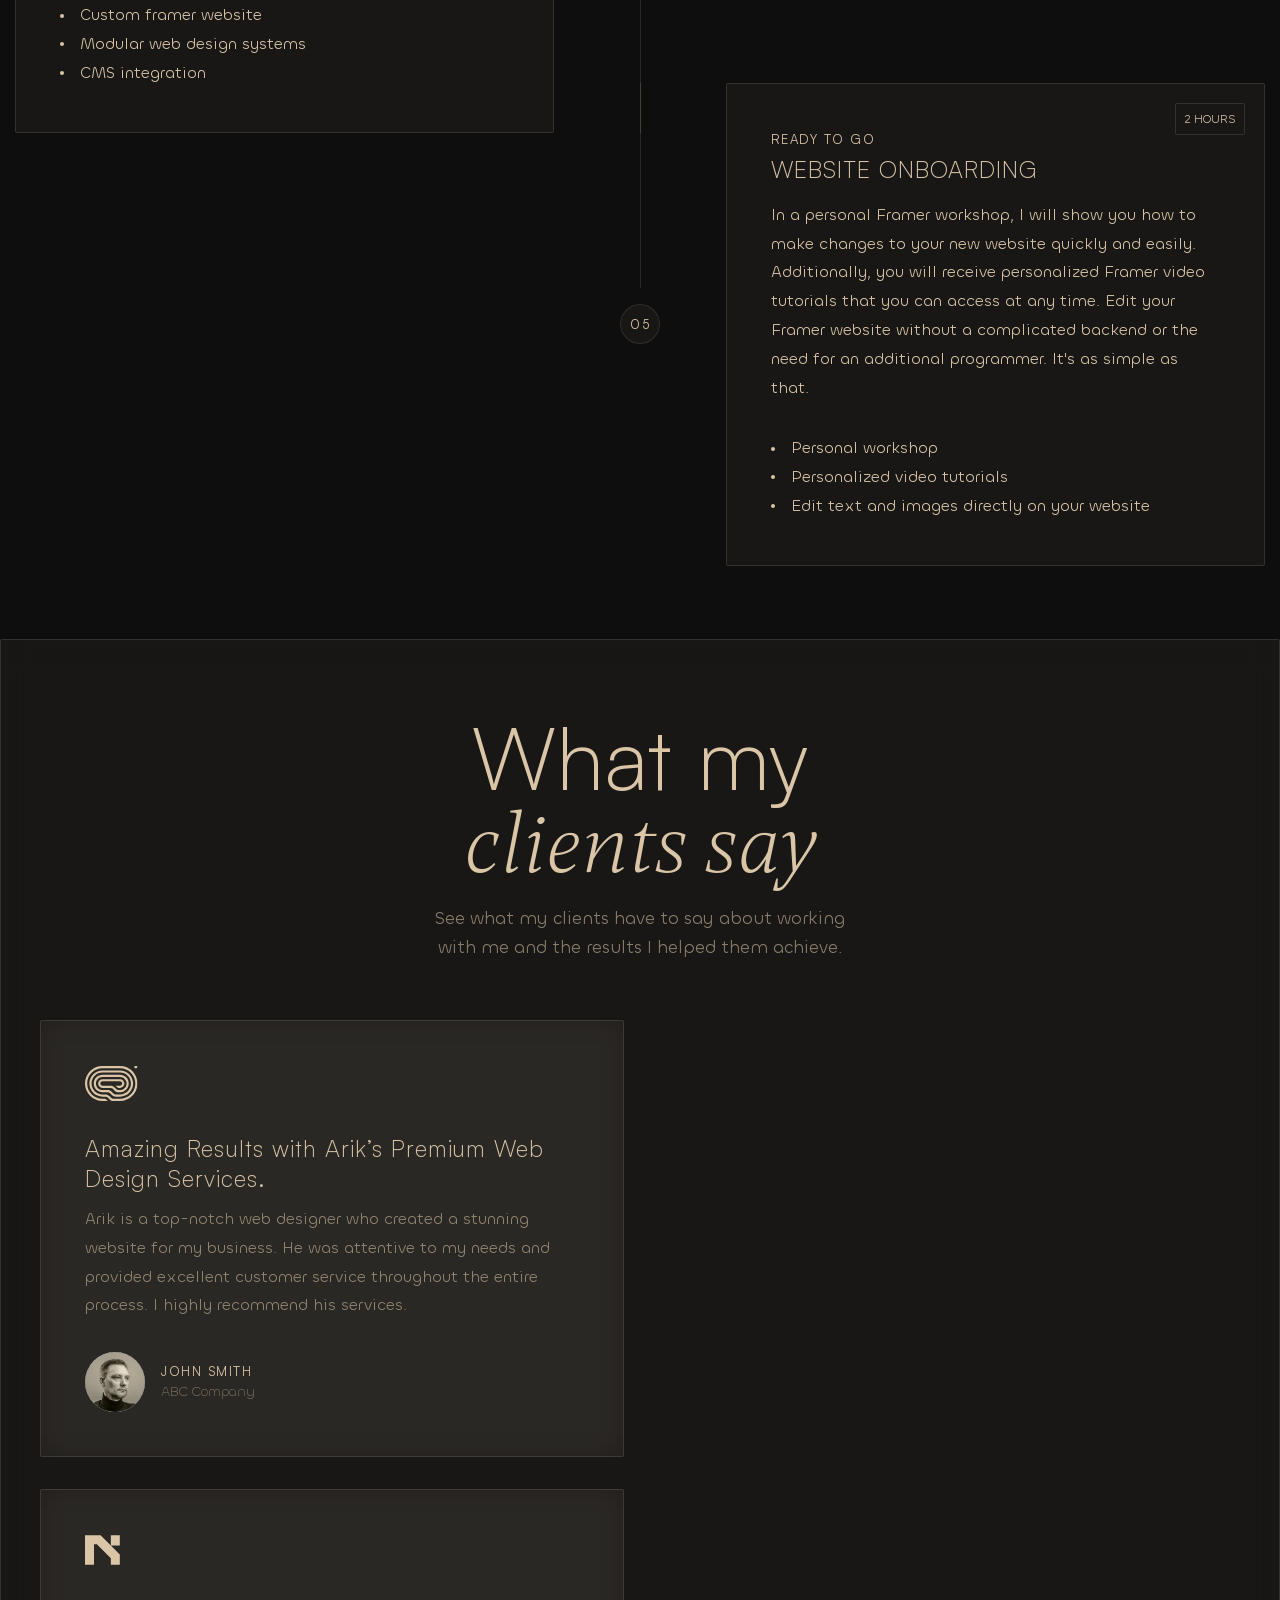
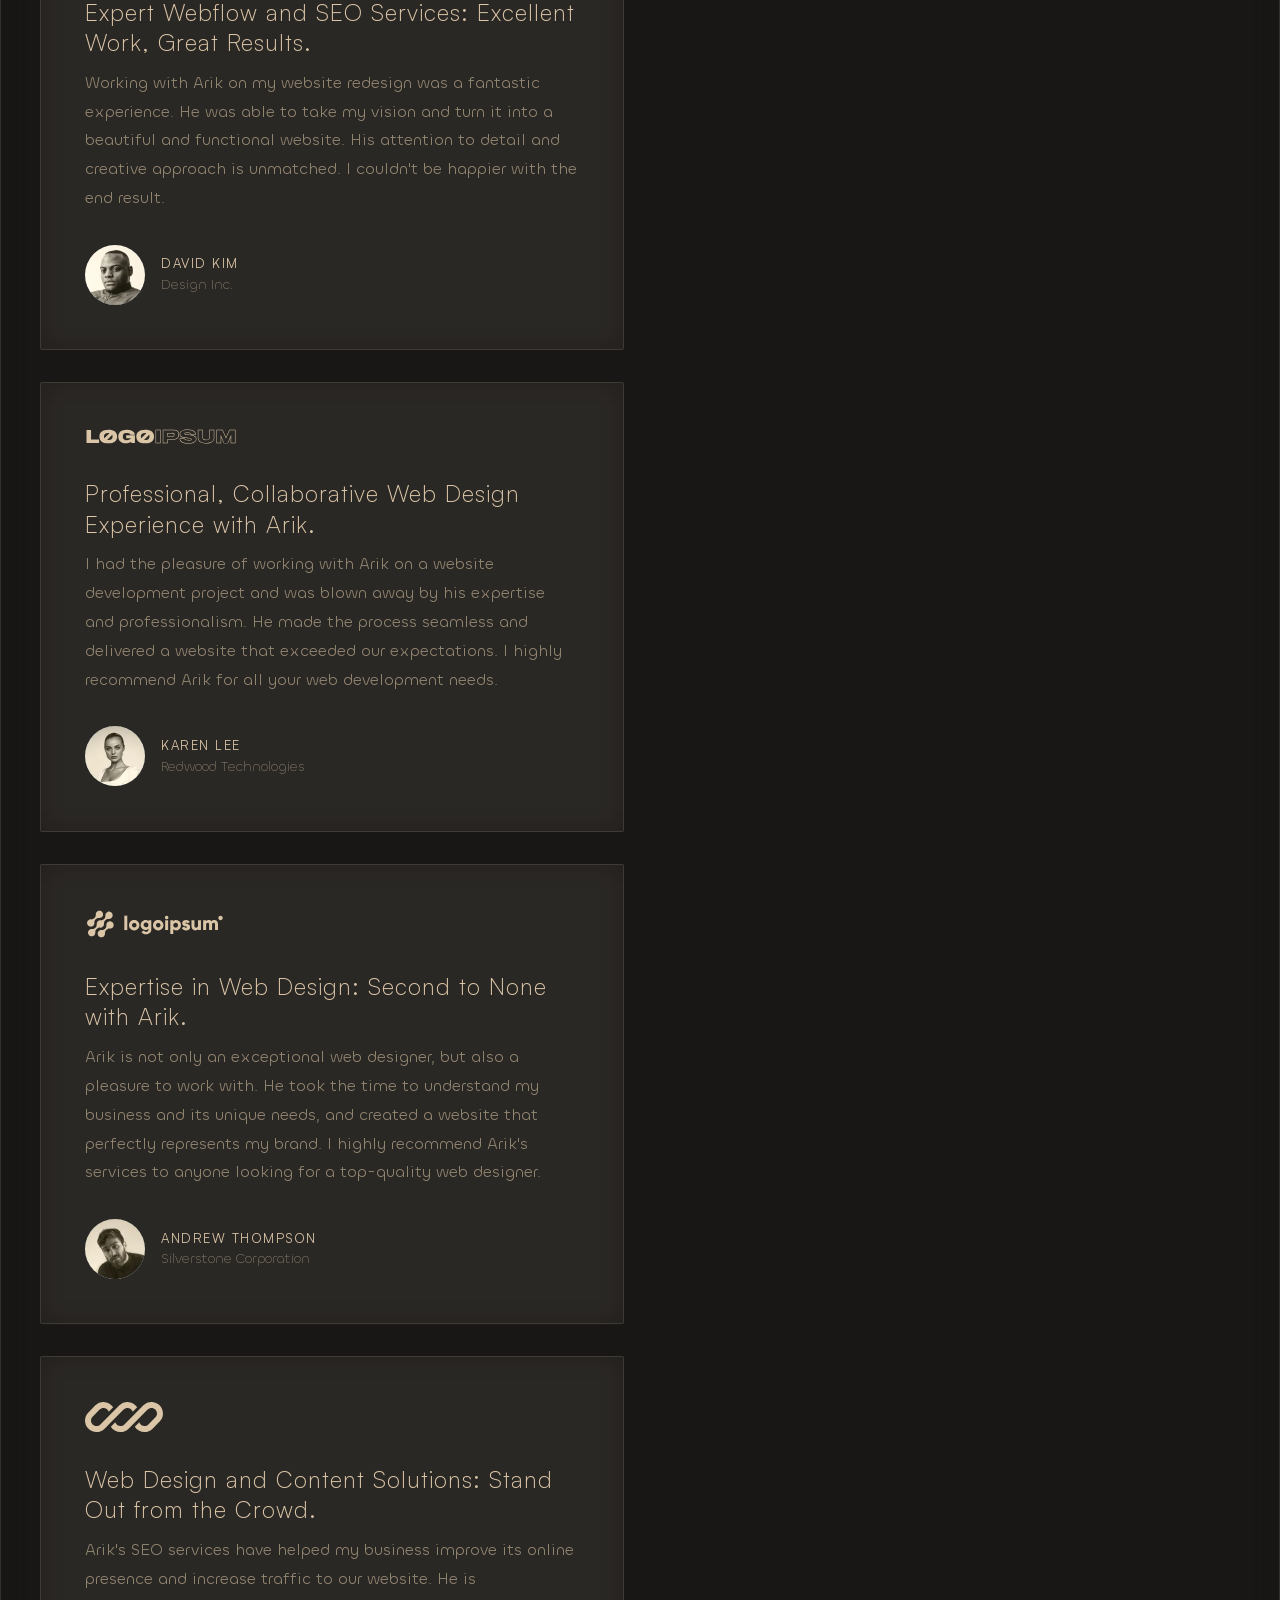
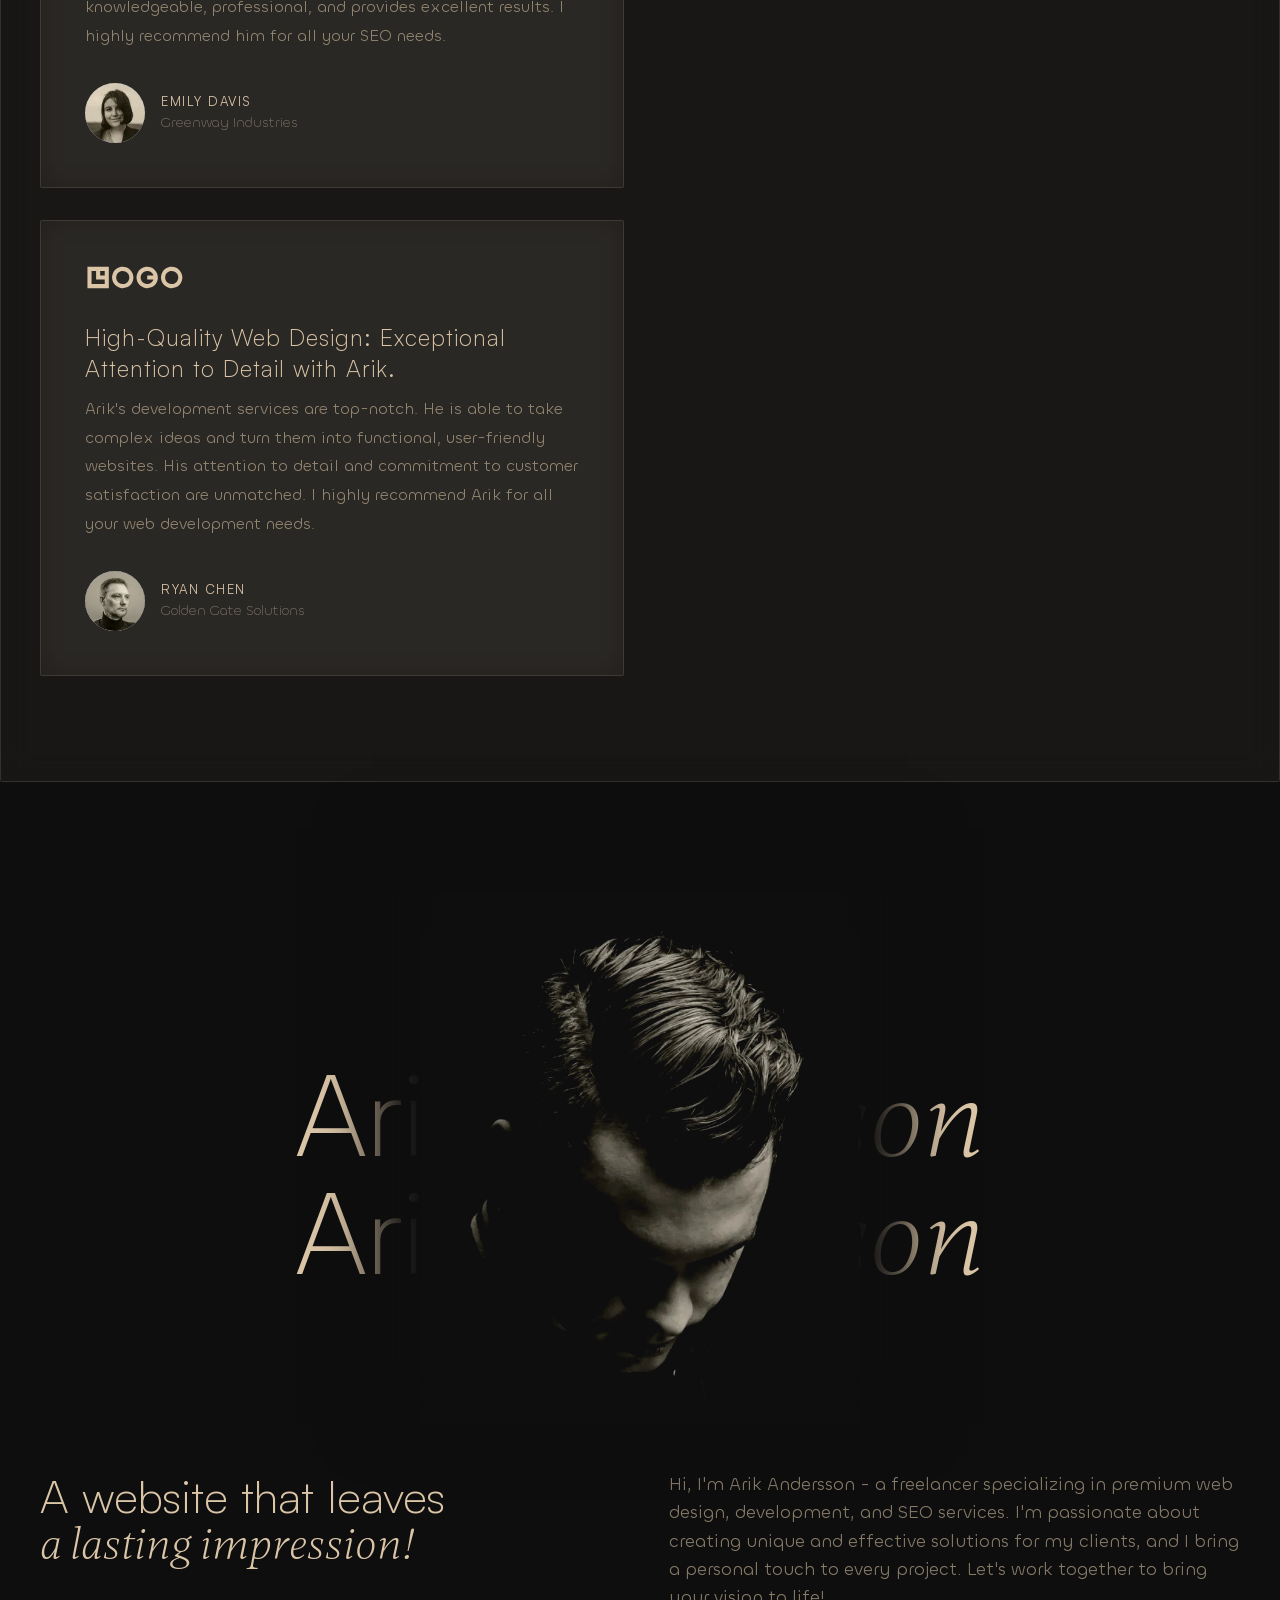
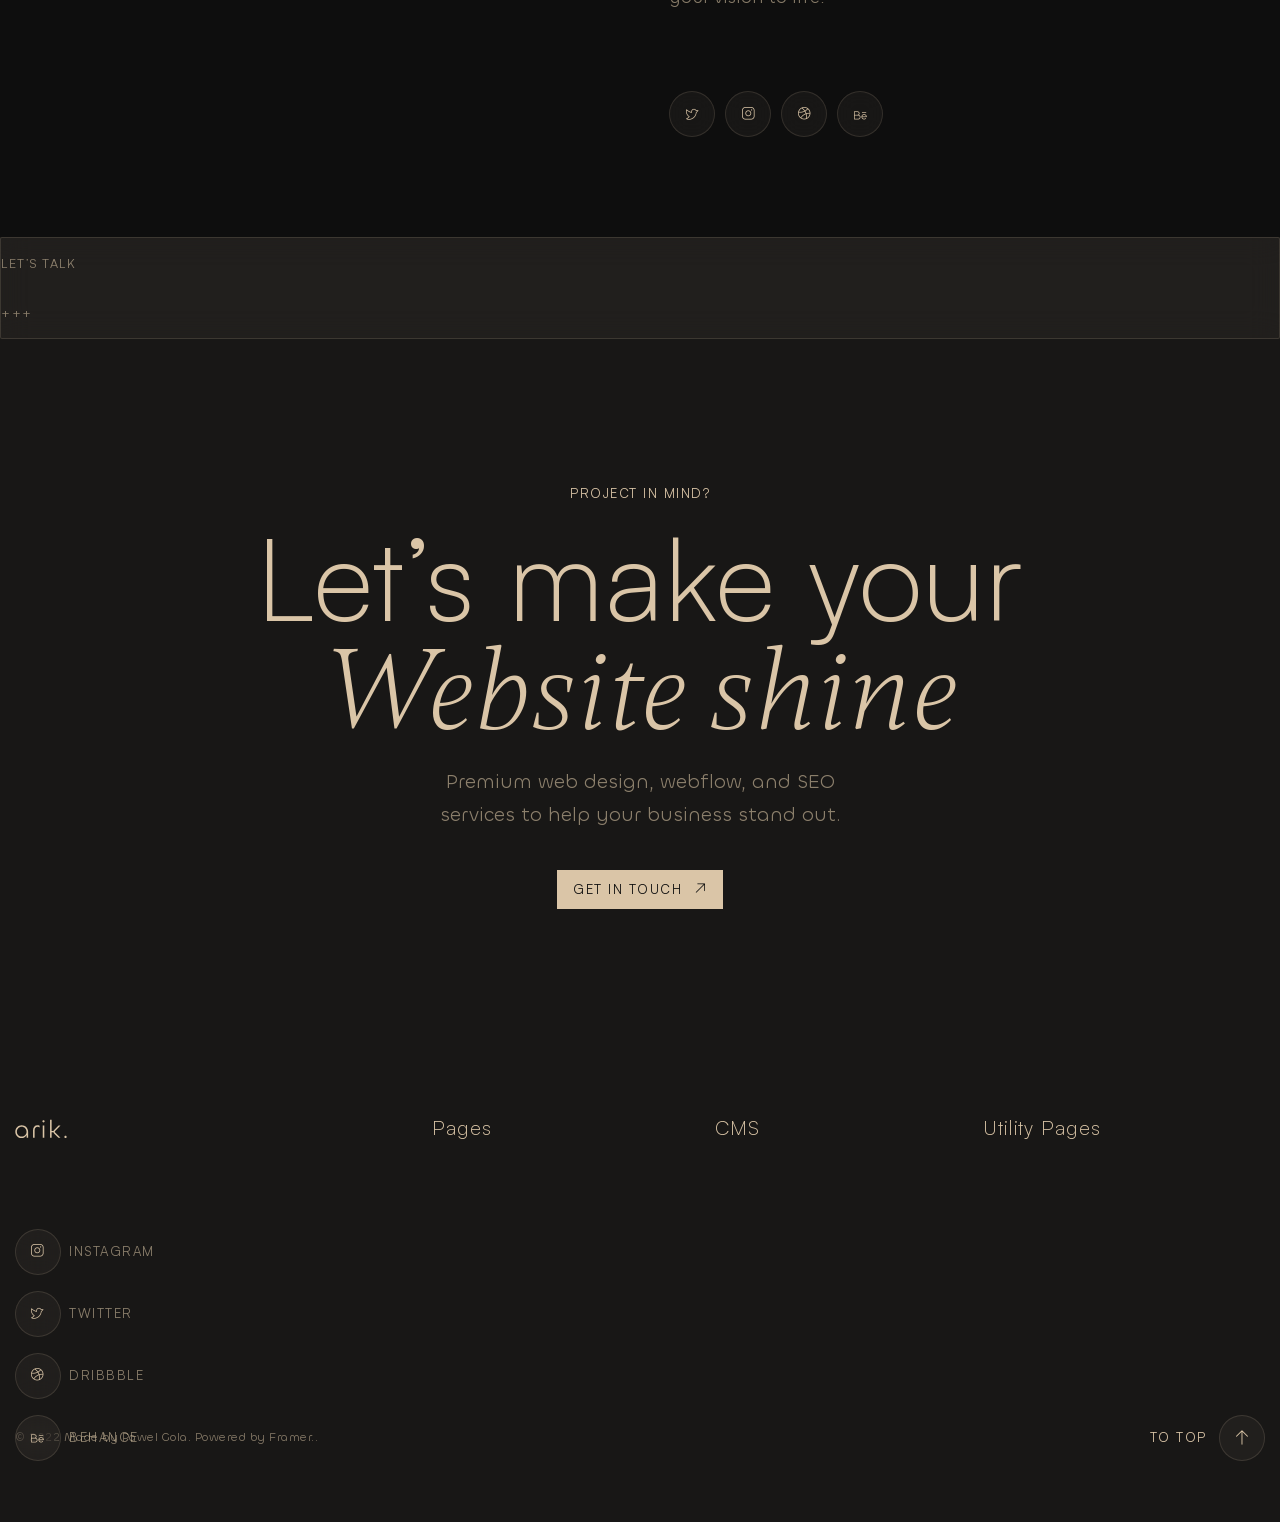
==== commit d963c1ca: "Update index.html" ====
--- a/index.html
+++ b/index.html
@@ -35,30 +35,24 @@
 							<nav class="menu__body">
 								<ul class="menu__list">
 									<li class="menu__item">
-										<a class="menu__link" href="/services.html">Services</a>
+										<a class="menu__link" href="https://portfolio-epiweb.github.io/0058.arik/services.html">Services</a>
 									</li>
 									<li class="menu__item">
-										<a class="menu__link" href="/work.html">Work</a>
+										<a class="menu__link" href="https://portfolio-epiweb.github.io/0058.arik/work.html">Work</a>
 									</li>
 									<li class="menu__item">
-										<a class="menu__link" href="/about.html">About</a>
+										<a class="menu__link" href="https://portfolio-epiweb.github.io/0058.arik/about.html">About</a>
 									</li>
 									<li class="menu__item">
-										<a class="menu__link" href="/blog.html">Blog</a>
+										<a class="menu__link" href="https://portfolio-epiweb.github.io/0058.arik/blog.html">Blog</a>
 									</li>
 									<li class="menu__item">
-										<a class="menu__link" href="/pricing.html">Pricing</a>
+										<a class="menu__link" href="https://portfolio-epiweb.github.io/0058.arik/pricing.html">Pricing</a>
 									</li>
 								</ul>
 							</nav>
 						</div>
-						<!--
-<fetch url="@components/layout/menu/menu.json">
-<each loop='item in response'>
-</each>
-</fetch>
--->
-						<a class="header__button button button--light" href="/contacts.html" data-fls-button="">Let’s talk</a>
+						<a class="header__button button button--light" href="https://portfolio-epiweb.github.io/0058.arik/contacts.html" data-fls-button="">Let’s talk</a>
 						<button type="button" data-fls-menu="" class="icon-menu">
 							<span></span>
 						</button>
--- a/css/main.min.css
+++ b/css/main.min.css
@@ -0,0 +1 @@
+*{border:0;margin:0;padding:0}*,:after,:before{box-sizing:border-box}:after,:before{display:inline-block}body,html{height:100%}body{line-height:1;scrollbar-gutter:stable;-ms-text-size-adjust:100%;-moz-text-size-adjust:100%;-webkit-text-size-adjust:100%;-webkit-font-smoothing:antialiased;-moz-osx-font-smoothing:grayscale}button,input,textarea{background-color:transparent;color:inherit;font-family:inherit;font-size:inherit;line-height:inherit}input,textarea{width:100%}label{display:inline-block}button,option,select{cursor:pointer}a{color:inherit;display:inline-block;text-decoration:none}ul li{list-style:none}img{height:auto;max-width:100%;vertical-align:middle}h1,h2,h3,h4,h5,h6{font-size:inherit;font-weight:inherit}address{font-style:normal}@font-face{font-display:swap;font-family:Satoshi;font-style:normal;font-weight:400;src:url(../assets/fonts/Satoshi-Regular.woff2) format("woff2")}@font-face{font-display:swap;font-family:Satoshi;font-style:normal;font-weight:300;src:url(../assets/fonts/Satoshi-Light.woff2) format("woff2")}@font-face{font-display:swap;font-family:Gambetta;font-style:normal;font-weight:400;src:url(../assets/fonts/Gambetta-LightItalic.woff2) format("woff2")}@font-face{font-display:swap;font-family:Chillax;font-style:normal;font-weight:400;src:url(../assets/fonts/Chillax-Regular.woff2) format("woff2")}@font-face{font-display:swap;font-family:Chillax;font-style:normal;font-weight:300;src:url(../assets/fonts/Chillax-Light.woff2) format("woff2")}@font-face{font-display:swap;font-family:iconfont;src:url(../assets/fonts/iconfont.woff2?cc9552442c456967c4f7a450867870fb) format("woff2")}[class*="--icon-"]:before{font-family:iconfont}[class*="--icon-s-yt"]:before{content:"\f101"}[class*="--icon-s-wa"]:before{content:"\f102"}[class*="--icon-s-tw"]:before{content:"\f103"}[class*="--icon-s-tt"]:before{content:"\f104"}[class*="--icon-s-tc"]:before{content:"\f105"}[class*="--icon-s-pr"]:before{content:"\f106"}[class*="--icon-s-in"]:before{content:"\f107"}[class*="--icon-s-fb"]:before{content:"\f108"}[class*="--icon-s-db"]:before{content:"\f109"}[class*="--icon-s-bh"]:before{content:"\f10a"}[class*="--icon-plus"]:before{content:"\f10b"}[class*="--icon-phone"]:before{content:"\f10c"}[class*="--icon-minus"]:before{content:"\f10d"}[class*="--icon-mail"]:before{content:"\f10e"}[class*="--icon-info"]:before{content:"\f10f"}[class*="--icon-cheak"]:before{content:"\f110"}[class*="--icon-chain"]:before{content:"\f111"}[class*="--icon-arrow"]:before{content:"\f112"}:root{--font-family-primary:"Chillax",sans-serif;--font-family-secondary:"Satoshi",sans-serif;--font-family-tertiary:"Gambetta",serif;--font-family-icon:"iconfont";--font-size:1rem;--line-height:1.8;--primary:hsla(35,41%,75%,.6);--text-default:#dac5a7;--text-dark-color:#0e0e0e;--menu-color:hsla(0,0%,5%,.8);--bg-color:#0e0e0e;--btn-bg-color:hsla(35,41%,75%,.05);--line-bg-color:hsla(35,41%,75%,.1);--btn-border-color:hsla(35,41%,75%,.15);--gray-color:#181716;--input-color:#22201c;--social-hover:#f0e0c9;--backdrop-filter:blur(0.9375rem);--transition-duration:0.5s;--link-color:#f0e0c9;--hover-color:#f0e0c9;--marquee-gap:25%}html:after{background-color:var(--bg-color);content:"";height:100%;left:0;pointer-events:none;position:absolute;top:0;width:100%;z-index:1000}html[data-fls-loaded]:after{opacity:0;transition:opacity 1s}body{background-color:var(--bg-color);color:var(--primary);font-family:var(--font-family-primary);font-size:var(--font-size)px;line-height:var(--line-height);min-width:20rem}[data-fls-scrolllock] body{overflow:hidden;overscroll-behavior:none;touch-action:none}.wrapper{display:flex;flex-direction:column;min-height:100%;overflow:clip}.wrapper>main{flex:1 1 auto}.wrapper>*{min-width:0}[class*=__container]{margin:0 auto;max-width:89.375rem;padding-left:.9375rem;padding-right:.9375rem}[class*="--arrow-d"]:before{transform:rotate(180deg)}[class*="--arrow-l"]:before{transform:rotate(90deg)}[class*="--arrow-r"]:before{transform:rotate(-90deg)}[class*="--arrow-rd"]:before{transform:rotate(225deg)}[class*="--arrow-ld"]:before{transform:rotate(-135deg)}[class*="--arrow-ur"]:before{transform:rotate(45deg)}[class*="--arrow-ul"]:before{transform:rotate(-45deg)}.components__item:not(:last-child){margin-bottom:1rem}.h1,.h2,.h3,.h4,.label{font-family:var(--font-family-secondary)}.h1,.h2,.h3,.h4,.h5{color:var(--text-default)}.h1,.h2,.h3,.h4{font-weight:300}.h1,.h2{line-height:1.1}.h3{line-height:1.2}.h3,.h4{letter-spacing:.0625rem}.h4{line-height:1.3}.h5{line-height:1.4}.label{font-size:.8125rem;letter-spacing:.09375rem;line-height:1.6;text-transform:uppercase}.border{backdrop-filter:var(--backdrop-filter);background-color:var(--btn-bg-color);border:.0625rem solid var(--btn-border-color);border-radius:.125rem}.clients__item{scale:0;transition:scale .5s ease}.skill{translate:0 10%}.skill,.social__item{transition:translate .5s ease}.social__item{translate:0 100%}.--watcher-view .hero__blockhead{animation:slide-in-bottom .8s cubic-bezier(.25,.46,.45,.94) .5s both}.--watcher-view .hero__image{animation:slide-in-top .8s cubic-bezier(.25,.46,.45,.94) both}.--watcher-view .clients__item{scale:1}.--watcher-view .clients__item:first-child{transition-delay:.1s}.--watcher-view .clients__item:nth-child(2){transition-delay:.2s}.--watcher-view .clients__item:nth-child(3){transition-delay:.3s}.--watcher-view .clients__item:nth-child(4){transition-delay:.4s}.--watcher-view .clients__item:nth-child(5){transition-delay:.5s}.--watcher-view .clients__item:nth-child(6){transition-delay:.6s}.--watcher-view .skill{transition-duration:.8s;translate:0 0}.--watcher-view .skill:first-child{transition-delay:.1s}.--watcher-view .skill:nth-child(2){transition-delay:.2s}.--watcher-view .skill:nth-child(3){transition-delay:.3s}.--watcher-view .skill:nth-child(4){transition-delay:.4s}.--watcher-view .skill:nth-child(5){transition-delay:.5s}.--watcher-view .skill:nth-child(6){transition-delay:.6s}.--watcher-view .about-module__title,.--watcher-view .lets__blockhead,.--watcher-view .process__blockhead,.--watcher-view .widget-header{animation:slide-in-bottom .8s cubic-bezier(.25,.46,.45,.94) both}.--watcher-view .about-module__text,.--watcher-view .anim,.--watcher-view .item,.--watcher-view .item-review,.--watcher-view .items-process__arrow,.--watcher-view .works__items{animation:slide-in-bottom .8s cubic-bezier(.25,.46,.45,.94) .5s both}.--watcher-view .item-process:after{animation:scale-up-center 1.4s cubic-bezier(.39,.575,.565,1) both}.--watcher-view .social__item{transition-duration:.8s;translate:0 0}.--watcher-view .social__item:first-child{transition-delay:.1s}.--watcher-view .social__item:nth-child(2){transition-delay:.2s}.--watcher-view .social__item:nth-child(3){transition-delay:.3s}.--watcher-view .social__item:nth-child(4){transition-delay:.4s}.--watcher-view .social__item:nth-child(5){transition-delay:.5s}.--watcher-view .social__item:nth-child(6){transition-delay:.6s}@keyframes slide-in-bottom{0%{opacity:0;translate:0 6.25rem}to{opacity:1;translate:0 0}}@keyframes slide-in-top{0%{opacity:0;translate:0 -6.25rem}to{opacity:1;translate:0 0}}@keyframes scale-up-center{0%{transform:scale(.5)}to{transform:scale(1)}}[data-fls-spollers] summary{list-style:none}[data-fls-spollers] summary::-webkit-details-marker,[data-fls-spollers] summary::marker{display:none}.spollers{display:grid;gap:.9375rem}.spollers__item{font-size:1.25rem}.spollers__title{border:.0625rem solid #eee;border-radius:.3125rem;cursor:default;list-style:none;padding:.625rem .9375rem;position:relative;text-align:left;width:100%}.spollers__title::-webkit-details-marker,.spollers__title::marker{display:none}.--spoller-init .spollers__title{cursor:pointer}.--spoller-init .spollers__title:after,.--spoller-init .spollers__title:before{background-color:#000;content:"";height:.125rem;position:absolute;right:.625rem;top:50%;transition:transform .5s ease 0s;width:.9375rem}.--spoller-init .spollers__title:before{transform:translate(-75%,-50%) rotate(40deg)}.--spoller-init .spollers__title:after{transform:translateY(-50%) rotate(-40deg)}.--spoller-init .spollers__title.--spoller-active:before{transform:translateX(-75%) rotate(-40deg)}.--spoller-init .spollers__title.--spoller-active:after{transform:rotate(40deg)}.spollers__body{border:.0625rem solid #eee;border-radius:.3125rem;padding:1.25rem}.menu__list{align-items:center;column-gap:1.25rem;display:flex;flex-wrap:wrap;row-gap:.1875rem}.menu__link{color:var(--text-default);font-family:var(--font-family-secondary);font-size:.8125rem;letter-spacing:.09375rem;line-height:1.6;position:relative;text-transform:uppercase;transition:all .5s ease}.menu__link:after{background-color:var(--link-color);block-size:.0625rem;content:"";inline-size:0;inset-block-end:0;inset-inline-end:50%;inset-inline-start:50%;position:absolute;transition-duration:var(--transition-duration)}.menu__link--active{position:relative}.menu__link--active:after{background-color:var(--link-color);bottom:0;content:"";height:.0625rem;left:0;position:absolute;width:100%}.icon-menu{display:none}.header{left:0;pointer-events:none;position:fixed;right:0;top:.9375rem;transition:translate .8s,top .8s;z-index:50}.header__container{pointer-events:auto}.header__body{align-items:center;display:flex;gap:.9375rem;padding:.75rem;position:relative}.header__body:before{backdrop-filter:var(--backdrop-filter);background-color:var(--btn-bg-color);border:.0625rem solid var(--btn-border-color);border-radius:.125rem;content:"";height:100%;left:0;position:absolute;top:0;width:100%;z-index:2}.header__button,.header__link-logo,.header__logo{position:relative;z-index:5}[data-fls-header-scroll].--header-scroll{top:.9375rem}[data-fls-header-scroll-show].--header-scroll{transition:translate .8s,top .8s;translate:0 calc(-100% - .9375rem)}[data-fls-header-scroll-show].--header-show{translate:0 0}.footer{background-color:var(--btn-bg-color)}.footer__container{max-width:101.875rem}.body-footer{display:flex;row-gap:1.875rem}.body-footer__content{flex:0 1 28.75%}.body-footer__menus{display:flex;flex-grow:1;flex-wrap:wrap}.body-footer__menu{flex-grow:1}.body-footer__title{color:var(--text-default);font-family:var(--font-family-secondary);font-size:1.25rem;font-weight:300;letter-spacing:.0625rem;line-height:1.4}.--spoller-init .body-footer__title{align-items:center;display:flex;gap:.3125rem}.--spoller-init .body-footer__title:after{color:var(--text-default);content:"\f112";font-family:iconfont;font-size:.625rem;rotate:180deg;transition:rotate .5s ease}.--spoller-active .body-footer__title:after{rotate:0deg}.body-footer__item:not(:last-child){margin-bottom:1rem}.body-footer__link{line-height:1.7;position:relative;text-transform:uppercase;transition:all .5s ease}.body-footer__link:after{background-color:var(--link-color);block-size:.0625rem;content:"";inline-size:0;inset-block-end:0;inset-inline-end:50%;inset-inline-start:50%;position:absolute;transition-duration:var(--transition-duration)}.content-footer{display:flex;flex-direction:column}.content-footer__socials.social{gap:1rem}.bottom-footer{align-items:center;display:flex;gap:1.25rem;justify-content:space-between}.bottom-footer__copy{font-size:.75rem;letter-spacing:.03125rem}.button{align-items:center;color:var(--text-default);display:inline-flex;font-family:var(--font-family-secondary);font-size:.8125rem;justify-content:center;letter-spacing:.09375rem;line-height:1.46;padding-block:.625rem;padding-inline:1rem;text-transform:uppercase;transition:background-color .5s ease,color .5s ease}.button--light{background-color:var(--text-default);color:var(--text-dark-color)}.button--icon{align-items:center;flex-direction:row-reverse;gap:.75rem}.button--text{background-color:transparent;border:none;gap:.75rem;padding:0}.button--text:before{align-items:center;aspect-ratio:1;background-color:var(--btn-bg-color);border:.0625rem solid var(--btn-border-color);border-radius:50%;display:flex;justify-content:center;padding-left:.125rem;transition:background-color .5s ease,color .5s ease;width:2rem}.button--text-rev{flex-direction:row-reverse}.button--fw{width:100%}.social{align-items:center;display:flex;flex-wrap:wrap;gap:.625rem}.social--text .social__link{align-items:center;display:flex;font-family:var(--font-family-secondary);font-size:.8125rem;gap:.5rem;letter-spacing:.09375rem;line-height:1.6;text-transform:uppercase}.social__item{flex-shrink:0}.social__link:before{align-content:center;aspect-ratio:1;backdrop-filter:var(--backdrop-filter);border:.0625rem solid var(--btn-border-color);border-radius:50%;color:var(--text-default);font-size:.8125rem;text-align:center;transition:all .5s ease;width:2.875rem}.lets,.social__link:before{background-color:var(--btn-bg-color)}.line-talk__item{font-family:var(--font-family-secondary);letter-spacing:.09375rem;line-height:1.6;text-transform:uppercase}.blockhead{display:grid;justify-items:center;text-align:center;text-wrap:balance}.blockhead--gap-8{gap:.5rem}.blockhead--left{justify-items:start;text-align:start}.blockhead__label,.blockhead__title{color:var(--text-default);font-family:var(--font-family-secondary);max-width:62.5rem}.blockhead__label{font-size:.8125rem;letter-spacing:.09375rem;line-height:1.6;text-transform:uppercase}.blockhead__title{font-weight:300;line-height:1}.blockhead__title span{display:block;font-family:var(--font-family-tertiary)}.blockhead__text{line-height:1.7;max-width:37.5rem}.blockhead__button{margin-top:1.5rem}[data-fls-borderitem]{backdrop-filter:var(--backdrop-filter);background-color:var(--btn-bg-color);border:.0625rem solid var(--btn-border-color);border-radius:.125rem}@media (max-height:53.125em) and (width <= 20em){.blockhead__title--size-160{font-size:2.8125rem}}@media (max-width:47.99875em) and (any-hover:none){.icon-menu{cursor:default}}@media (max-width:47.99875em){.menu{flex-grow:1}.menu__body{background-color:var(--menu-color);height:100svh;overflow:auto;padding:6.875rem .9375rem 1.875rem}.menu__body,.menu__body:before{position:fixed;right:-100%;top:0;transition:right .3s;width:100%}.menu__body:before{content:"";height:4.375rem;z-index:2}[data-fls-menu-open] .menu__body,[data-fls-menu-open] .menu__body:before{right:0}.menu__list{align-items:flex-end;flex-direction:column;row-gap:.9375rem}.menu__link{font-size:1.5rem}.icon-menu{display:block;height:1.125rem;position:relative;width:1.875rem;z-index:5}.icon-menu span,.icon-menu:after,.icon-menu:before{background-color:var(--text-default);content:"";height:.125rem;position:absolute;right:0;transition:all .3s ease 0s;width:100%}.icon-menu:before{top:0}.icon-menu:after{bottom:0}.icon-menu span{top:calc(50% - .0625rem)}[data-fls-menu-open] .icon-menu span{width:0}[data-fls-menu-open] .icon-menu:before{top:calc(50% - .0625rem);transform:rotate(-45deg)}[data-fls-menu-open] .icon-menu:after{bottom:calc(50% - .0625rem);transform:rotate(45deg)}.body-footer{flex-direction:column}.body-footer__menu,.body-footer__menus{align-items:center;flex-direction:column}.body-footer__menu{display:flex;justify-content:center;text-align:center}.content-footer{align-items:center;text-align:center}.content-footer__socials.social{justify-content:center}.content-footer__socials.social .social__link{font-size:0;gap:0}.bottom-footer{align-items:center;flex-direction:column-reverse;justify-content:center;text-align:center}.about__header .blockhead--left{justify-items:center;text-align:center}}@media (max-width:29.99875em){.social{justify-content:center}}@media (width <= 20em){.h1{font-size:2rem}.h2{font-size:1.75rem}.h3{font-size:1.5rem}.h4{font-size:1.25rem}.h5{font-size:1rem}.footer{padding-block:2.5rem}.body-footer,.body-footer__menus{column-gap:1.25rem}.body-footer__menus{margin-bottom:1.875rem;row-gap:1.25rem}.body-footer__list{padding-top:1.25rem}.content-footer{gap:1.25rem}.button--text-big:before{font-size:.8125rem;width:2.1875rem}.lets__container{padding-block:2.5rem}.line-talk__item{font-size:.625rem;padding-block:.5rem}.blockhead{gap:.5rem}.blockhead__title{font-size:2.5rem}.blockhead__title--size-160{font-size:2.8125rem}.blockhead__title--size-96{font-size:2.1875rem}.blockhead__title--size-80{font-size:1.75rem}.blockhead__text{font-size:.9375rem}.blockhead__text--size-24{font-size:1rem}.blockhead__text--size-18{font-size:.875rem}}@media (max-height:53.125em) and (width > 89.375em){.blockhead__title--size-160{font-size:8rem}}@media (max-height:53.125em) and (width > 20em) and (width <= 89.375em){.blockhead__title--size-160{font-size:clamp(2.8125rem,1.31700450450625rem + 7.4774774775vw,8rem)}}@media (width > 20em) and (width <= 89.375em){.h1{font-size:clamp(2rem,1.423423423425rem + 2.8828828829vw,4rem)}.h2{font-size:clamp(1.75rem,1.3896396396375rem + 1.8018018018vw,3rem)}.h3{font-size:clamp(1.5rem,1.35585585585625rem + .7207207207vw,2rem)}.h4{font-size:clamp(1.25rem,1.177927927925rem + .3603603604vw,1.5rem)}.h5{font-size:clamp(1rem,.927927927925rem + .3603603604vw,1.25rem)}.footer{padding-block:clamp(2.5rem,2.06756756756875rem + 2.1621621622vw,4rem)}.body-footer,.body-footer__menus{column-gap:clamp(1.25rem,.45720720720625rem + 3.963963964vw,4rem)}.body-footer__menus{margin-bottom:clamp(1.875rem,.82995495495625rem + 5.2252252252vw,5.5rem);row-gap:clamp(1.25rem,.8896396396375rem + 1.8018018018vw,2.5rem)}.body-footer__list{padding-top:clamp(1.25rem,1.03378378378125rem + 1.0810810811vw,2rem)}.content-footer{gap:clamp(1.25rem,.8355855855875rem + 2.0720720721vw,2.6875rem)}.button--text-big:before{font-size:clamp(.8125rem,.7764639639625rem + .1801801802vw,.9375rem);width:clamp(2.1875rem,1.95326576576875rem + 1.1711711712vw,3rem)}.lets__container{padding-block:clamp(2.5rem,.3378378378375rem + 10.8108108108vw,10rem)}.line-talk__item{font-size:clamp(.625rem,.57094594594375rem + .2702702703vw,.8125rem);padding-block:clamp(.5rem,.35585585585625rem + .7207207207vw,1rem)}.blockhead{gap:clamp(.5rem,.35585585585625rem + .7207207207vw,1rem)}.blockhead__title{font-size:clamp(2.5rem,.9144144144125rem + 7.9279279279vw,8rem)}.blockhead__title--size-160{font-size:clamp(2.8125rem,.740427927925rem + 10.3603603604vw,10rem)}.blockhead__title--size-96{font-size:clamp(2.1875rem,1.0884009009rem + 5.4954954955vw,6rem)}.blockhead__title--size-80{font-size:clamp(1.75rem,.8130630630625rem + 4.6846846847vw,5rem)}.blockhead__text{font-size:clamp(.9375rem,.8474099099125rem + .4504504505vw,1.25rem)}.blockhead__text--size-24{font-size:clamp(1rem,.85585585585625rem + .7207207207vw,1.5rem)}.blockhead__text--size-18{font-size:clamp(.875rem,.802927927925rem + .3603603604vw,1.125rem)}}@media (width > 47.99875em){[data-fls-header-scroll-show].--header-scroll{translate:0 calc(-100% - 2.8125rem)}}@media (min-width:47.99875em){.menu{position:relative;z-index:4}.header{display:flex;justify-content:center;top:3rem}.header__body{gap:2rem;padding-left:1.5rem}.content-footer__socials.social{align-items:flex-start;flex-direction:column}}@media (width > 89.375em){.h1{font-size:4rem}.h2{font-size:3rem}.h3{font-size:2rem}.h4{font-size:1.5rem}.h5{font-size:1.25rem}.footer{padding-block:4rem}.body-footer,.body-footer__menus{column-gap:4rem}.body-footer__menus{margin-bottom:5.5rem;row-gap:2.5rem}.body-footer__list{padding-top:2rem}.content-footer{gap:2.6875rem}.button--text-big:before{font-size:.9375rem;width:3rem}.lets__container{padding-block:10rem}.line-talk__item{font-size:.8125rem;padding-block:1rem}.blockhead{gap:1rem}.blockhead__title{font-size:8rem}.blockhead__title--size-160{font-size:10rem}.blockhead__title--size-96{font-size:6rem}.blockhead__title--size-80{font-size:5rem}.blockhead__text{font-size:1.25rem}.blockhead__text--size-24{font-size:1.5rem}.blockhead__text--size-18{font-size:1.125rem}}@media (any-hover:hover){.menu__link:hover{color:var(--hover-color)}.menu__link:hover:after{inline-size:100%;inset-inline-end:0;inset-inline-start:0}.menu__link--active:hover{color:var(--text-default)}.body-footer__link:hover{color:var(--hover-color)}.body-footer__link:hover:after{inline-size:100%;inset-inline-end:0;inset-inline-start:0}.button:hover{background-color:var(--text-default);color:var(--text-dark-color)}.button--light:hover{background-color:var(--btn-bg-color);color:var(--text-default)}.button--text:hover{background-color:transparent;color:var(--text-default)}.button--text:hover:before{background-color:var(--text-default);color:var(--text-dark-color)}.social__link:hover:before{background-color:var(--text-default);color:var(--bg-color)}}@media (any-hover:none){.menu__link:active{color:var(--hover-color)}.menu__link:active:after{inline-size:100%;inset-inline-end:0;inset-inline-start:0}.menu__link--active:active{color:var(--text-default)}.body-footer__link:active{color:var(--hover-color)}.body-footer__link:active:after{inline-size:100%;inset-inline-end:0;inset-inline-start:0}.button:active{background-color:var(--text-default);color:var(--text-dark-color)}.button--light:active{background-color:var(--btn-bg-color);color:var(--text-default)}.button--text:active{background-color:transparent;color:var(--text-default)}.button--text:active:before{background-color:var(--text-default);color:var(--text-dark-color)}.social__link:active:before{background-color:var(--text-default);color:var(--bg-color)}}
--- a/css/works.min.css
+++ b/css/works.min.css
@@ -0,0 +1 @@
+.item-works{overflow:hidden;position:relative;transition:scale .5s}.item-works:after{background-color:var(--bg-color);content:"";height:100%;left:0;opacity:0;pointer-events:none;position:absolute;top:0;transition:opacity .5s;width:100%}.item-works__picture{aspect-ratio:684/513;display:block;position:relative}.item-works__picture:after{background:url(../assets/img/work/noise.webp) 50%/cover no-repeat;content:"";height:100%;left:0;position:absolute;top:0;width:100%}.item-works__image{height:100%;object-fit:cover;transition:scale 1.2s ease;width:100%}.item-works__body{align-items:center;backdrop-filter:var(--backdrop-filter);background:var(--btn-bg-color);border:.0625rem solid var(--btn-border-color);border-radius:.125rem;display:flex;flex-wrap:wrap;gap:.3125rem;justify-content:space-between;padding-block:.75rem;padding-inline:1rem;position:absolute}.item-works__category,.item-works__title{position:relative;transition:all .5s ease}.item-works__category:after,.item-works__title:after{background-color:var(--link-color);block-size:.0625rem;content:"";inline-size:0;inset-block-end:0;inset-inline-end:50%;inset-inline-start:50%;position:absolute;transition-duration:var(--transition-duration)}.works.work-wrap{padding-block:0}.works__items{display:grid;grid-template-columns:repeat(auto-fill,minmax(min(28.125rem,100%),1fr))}.works__items:has(.item-works:hover) .item-works:not(:hover):after{opacity:.7}.works__items:has(.item-works:hover) .item-works__picture:after{background:none}@media (width <= 20em){.work{padding-bottom:1.875rem;padding-top:6.25rem}.item-works__body{bottom:.25rem;inset-inline:.25rem}.works{padding-block:1.875rem}.works__items{gap:.9375rem}}@media (width > 20em) and (width <= 89.375em){.work{padding-bottom:clamp(1.875rem,-.46734234234375rem + 11.7117117117vw,10rem);padding-top:clamp(6.25rem,4.01576576576875rem + 11.1711711712vw,14rem)}.item-works__body{bottom:clamp(.25rem,-.25450450450625rem + 2.5225225225vw,2rem);inset-inline:clamp(.25rem,-.25450450450625rem + 2.5225225225vw,2rem)}.works{padding-block:clamp(1.875rem,.9740990991rem + 4.5045045045vw,5rem)}.works__items{gap:clamp(.9375rem,.63119369369375rem + 1.5315315315vw,2rem)}}@media (width > 89.375em){.work{padding-bottom:10rem;padding-top:14rem}.item-works__body{bottom:2rem;inset-inline:2rem}.works{padding-block:5rem}.works__items{gap:2rem}}@media (any-hover:hover){.item-works:hover .item-works__image{scale:1.05}.item-works__category:hover,.item-works__title:hover{color:var(--hover-color)}.item-works__category:hover:after,.item-works__title:hover:after{inline-size:100%;inset-inline-end:0;inset-inline-start:0}}@media (any-hover:none){.item-works:active .item-works__image{scale:1.05}.item-works__category:active,.item-works__title:active{color:var(--hover-color)}.item-works__category:active:after,.item-works__title:active:after{inline-size:100%;inset-inline-end:0;inset-inline-start:0}}
--- a/css/widgetheader.min.css
+++ b/css/widgetheader.min.css
@@ -0,0 +1 @@
+.widget-header{align-items:center;display:flex;flex-wrap:wrap;gap:.9375rem;justify-content:space-between}.widget-header__title span{font-family:var(--font-family-tertiary)}@media (width <= 48.06125em){.widget-header{padding-inline:6.25e-8rem}}@media (width <= 20em){.widget-header{padding-bottom:1.25rem}}@media (width > 20em) and (width <= 89.375em){.widget-header{padding-bottom:clamp(1.25rem,1.03378378378125rem + 1.0810810811vw,2rem)}}@media (width > 48.06125em) and (width <= 89.375em){.widget-header{padding-inline:clamp(6.25e-8rem,-2.32664656231875rem + 4.8410031467vw,2rem)}}@media (width > 89.375em){.widget-header{padding-bottom:2rem;padding-inline:2rem}}
--- a/css/labeltext.min.css
+++ b/css/labeltext.min.css
@@ -0,0 +1 @@
+[data-fls-labeltext]{font-family:var(--font-family-secondary);font-size:.8125rem;letter-spacing:.09375rem;line-height:1.6;text-transform:uppercase}
--- a/css/index.min.css
+++ b/css/index.min.css
@@ -0,0 +1 @@
+.item{background:var(--gray-color);border:.0625rem solid var(--btn-border-color);border-radius:.125rem;position:relative}.item>*{margin-bottom:1rem}.item>:last-child{margin-bottom:0}.item__time{background:var(--gray-color);border:.0625rem solid var(--btn-border-color);border-radius:.125rem;font-size:.75rem;line-height:1.2;margin-bottom:0;padding:.5rem;position:absolute;text-transform:uppercase}.item__label,.item__time{color:var(--text-default)}.item__label{margin-bottom:.25rem;padding-right:4.375rem}.item__title{text-transform:uppercase}.item__text{margin-bottom:2rem}.item__list,.item__text{color:var(--text-default)}.item__item{align-items:center;column-gap:1rem;display:flex}.item__item:before{background-color:var(--text-default);border-radius:50%;content:"";height:.25rem;width:.25rem}.item__item:not(:last-child){margin-bottom:16}.skills{counter-reset:item}.skills__container{display:flex;flex-wrap:wrap;gap:2rem}.skill{flex:1 1 21.875rem}.skill>*{margin-bottom:8}.skill:before{content:counter(item,decimal-leading-zero);counter-increment:item;font-size:.8125rem;letter-spacing:.09375rem;line-height:1.6;margin-bottom:.25rem}.skill__title{text-transform:uppercase}.skill__link-title{position:relative;transition:all .5s ease}.skill__link-title:after{background-color:var(--link-color);block-size:.0625rem;content:"";inline-size:0;inset-block-end:0;inset-inline-end:50%;inset-inline-start:50%;position:absolute;transition-duration:var(--transition-duration)}.skill__text{line-height:1.8;margin-bottom:2rem}.skill:last-child{margin-bottom:0}.reviews__items{margin-inline:auto;max-width:75rem}.item-review>*,.reviews__item{margin-bottom:2rem}.item-review__title{margin-bottom:.5rem}.item-review__link-title{transition:color .5s ease}.item-review>:last-child{margin-bottom:0}.author-review{align-items:flex-start;display:flex;gap:1rem}.author-review__avatar{aspect-ratio:1;border-radius:50%;flex-shrink:0;object-fit:cover;width:3.75rem}.author-review__body{align-self:center}.author-review__name{color:var(--text-default);font-family:var(--font-family-secondary);font-size:.8125rem;letter-spacing:.09375rem;line-height:1.6;text-transform:uppercase}.author-review__company{font-size:.875rem;font-weight:300;line-height:1.6}.process{counter-reset:item}.items-process__header{display:grid;gap:1rem;justify-items:center;position:relative}.items-process__header:after{background-color:var(--btn-border-color);content:"";position:relative;width:.0625rem}.items-process__arrow{align-items:center;aspect-ratio:1;background-color:var(--btn-bg-color);border:.0625rem solid var(--btn-border-color);border-radius:50%;display:flex;justify-content:center;width:2.875rem}.items-process__body{display:flex;flex-direction:column}.item-process{position:relative;width:100%}.item-process:before{background-color:var(--btn-border-color);content:"";height:100%;left:0;position:absolute;width:.0625rem}.item-process:after{align-items:center;background:var(--gray-color);border:.0625rem solid var(--btn-border-color);border-radius:50%;color:var(--text-default);content:counter(item,decimal-leading-zero);counter-increment:item;display:flex;font-family:var(--font-family-secondary);font-size:.8125rem;height:2.5rem;justify-content:center;left:0;letter-spacing:.09375rem;line-height:1.6;outline:1rem solid var(--bg-color);position:absolute;right:auto;top:50%;translate:-50% -50%;width:2.5rem;z-index:2}.item-process:last-child:before{height:50%}.hero__container{align-content:center;display:grid;min-height:100svh;text-align:center}.hero__image{height:55svh;mix-blend-mode:lighten;object-fit:contain;position:relative;width:100vw}.hero__blockhead{position:relative;translate:0 -12%}.clients__container{align-items:center;display:flex;flex-wrap:wrap;gap:1.875rem;justify-content:space-evenly}.about-module__header{position:relative;text-align:center}.about-module__picture{background-color:var(--bg-color);box-shadow:0 -3.125rem 3.125rem 3.125rem #0e0e0e;display:inline-block;position:relative;z-index:2}.about-module__image{height:55svh;mix-blend-mode:lighten;object-fit:contain}.about-module__body{display:flex;margin-inline:auto;max-width:75rem;row-gap:1.25rem}.about-module__title{flex:1 1 100%}.about-module__title span{display:block;font-family:var(--font-family-tertiary)}.about-module__content{flex:1 1 100%}.about-module__text{line-height:1.6}.about-module__text:not(:last-child){margin-bottom:2rem}.name-about{left:0;position:absolute;top:50%;translate:0 -50%;width:100%}.name-about__item{color:var(--text-default);font-family:var(--font-family-secondary);font-weight:300;letter-spacing:-.0625rem;line-height:.95}.name-about__item span{font-family:var(--font-family-tertiary)}.name-about [data-fls-marquee-item]{margin-right:6.25rem!important}@media (max-width:55.62375em){.items-process__header{display:none}.items-process__arrow{width:2.5rem}.item-process:not(:last-child){margin-bottom:1.25rem}.item-process:before{display:none}.item-process:after{left:.9375rem;outline:.625rem solid var(--bg-color);top:0}}@media (max-width:47.99875em){.about-module__body{flex-direction:column}}@media (max-width:29.99875em){.item-process:after{outline:.5rem solid var(--bg-color)}}@media (width <= 20em){.item{padding-inline:1.25rem;padding-bottom:1.25rem;padding-top:1.875rem}.item__time{right:.625rem;top:.625rem}.skills{padding-bottom:1.875rem}.skill{padding:.9375rem}.reviews{padding-block:1.875rem}.reviews__blockhead{margin-bottom:.9375rem}.item-review{padding:1.25rem}.process{padding-block:1.875rem}.process__blockhead{margin-bottom:.9375rem}.items-process__header{height:5rem}.hero{padding-block:.9375rem}.clients{padding-block:1.875rem}.about-module{padding-block:3.75rem}.about-module__header{margin-bottom:1.875rem}.about-module__body{column-gap:1.25rem}.about-module__text{font-size:1rem}.name-about{font-size:1.75rem}}@media (width > 20em) and (width <= 89.375em){.item{padding-inline:clamp(1.25rem,.74549549549375rem + 2.5225225225vw,3rem);padding-bottom:clamp(1.25rem,.74549549549375rem + 2.5225225225vw,3rem);padding-top:clamp(1.875rem,1.550675675675rem + 1.6216216216vw,3rem)}.item__time{right:clamp(.625rem,.44481981981875rem + .9009009009vw,1.25rem);top:clamp(.625rem,.44481981981875rem + .9009009009vw,1.25rem)}.skills{padding-bottom:clamp(1.875rem,.9740990991rem + 4.5045045045vw,5rem)}.skill{padding:clamp(.9375rem,.34290540540625rem + 2.972972973vw,3rem)}.reviews{padding-block:clamp(1.875rem,.9740990991rem + 4.5045045045vw,5rem)}.reviews__blockhead{margin-bottom:clamp(.9375rem,.05461711711875rem + 4.4144144144vw,4rem)}.item-review{padding:clamp(1.25rem,.74549549549375rem + 2.5225225225vw,3rem)}.process{padding-block:clamp(1.875rem,.9740990991rem + 4.5045045045vw,5rem)}.process__blockhead{margin-bottom:clamp(.9375rem,.34290540540625rem + 2.972972973vw,3rem)}.items-process__header{height:clamp(5rem,3.59459459459375rem + 7.027027027vw,9.875rem)}.hero{padding-block:clamp(.9375rem,.30686936936875rem + 3.1531531532vw,3.125rem)}.clients{padding-block:clamp(1.875rem,.9740990991rem + 4.5045045045vw,5rem)}.about-module{padding-block:clamp(3.75rem,1.9481981982rem + 9.009009009vw,10rem)}.about-module__header{margin-bottom:clamp(1.875rem,1.5146396396375rem + 1.8018018018vw,3.125rem)}.about-module__body{column-gap:clamp(1.25rem,.45720720720625rem + 3.963963964vw,4rem)}.about-module__text{font-size:clamp(1rem,.9639639639625rem + .1801801802vw,1.125rem)}.name-about{font-size:clamp(1.75rem,-.0518018018rem + 9.009009009vw,8rem)}}@media (min-width:46.875em){.item-review{width:calc(50% - 1rem)}}@media (width > 55.62375em) and (width <= 89.375em){.item-process{padding-left:clamp(3.125rem,-1.97365491093125rem + 9.1663271731vw,6.21875rem)}}@media (min-width:55.625em) and (width > 89.375em){.item-process:nth-child(2n){padding-right:6.21875rem}}@media (min-width:55.625em) and (width > 55.62375em) and (width <= 89.375em){.item-process:nth-child(2n){padding-right:clamp(3.125rem,-1.97365491093125rem + 9.1663271731vw,6.21875rem)}}@media (min-width:55.625em){.item-process{align-self:flex-end;width:50%}.item-process:nth-child(2n){align-self:flex-start;padding-left:0}.item-process:nth-child(2n):after{left:auto;right:0;translate:50% -50%}.item-process:nth-child(2n):before{left:auto;right:-.0625rem}.item-process:not(:first-child){margin-top:-3.125rem}}@media (width > 89.375em){.item{padding-inline:3rem;padding-bottom:3rem;padding-top:3rem}.item__time{right:1.25rem;top:1.25rem}.skills{padding-bottom:5rem}.skill{padding:3rem}.reviews{padding-block:5rem}.reviews__blockhead{margin-bottom:4rem}.item-review{padding:3rem}.process{padding-block:5rem}.process__blockhead{margin-bottom:3rem}.items-process__header{height:9.875rem}.item-process{padding-left:6.21875rem}.hero{padding-block:3.125rem}.clients{padding-block:5rem}.about-module{padding-block:10rem}.about-module__header{margin-bottom:3.125rem}.about-module__body{column-gap:4rem}.about-module__text{font-size:1.125rem}.name-about{font-size:8rem}}@media (any-hover:hover){.skill__link-title:hover{color:var(--hover-color)}.skill__link-title:hover:after{inline-size:100%;inset-inline-end:0;inset-inline-start:0}.item-review__link-title:hover{color:var(--primary)}}@media (any-hover:none){.skill__link-title:active{color:var(--hover-color)}.skill__link-title:active:after{inline-size:100%;inset-inline-end:0;inset-inline-start:0}.item-review__link-title:active{color:var(--primary)}}
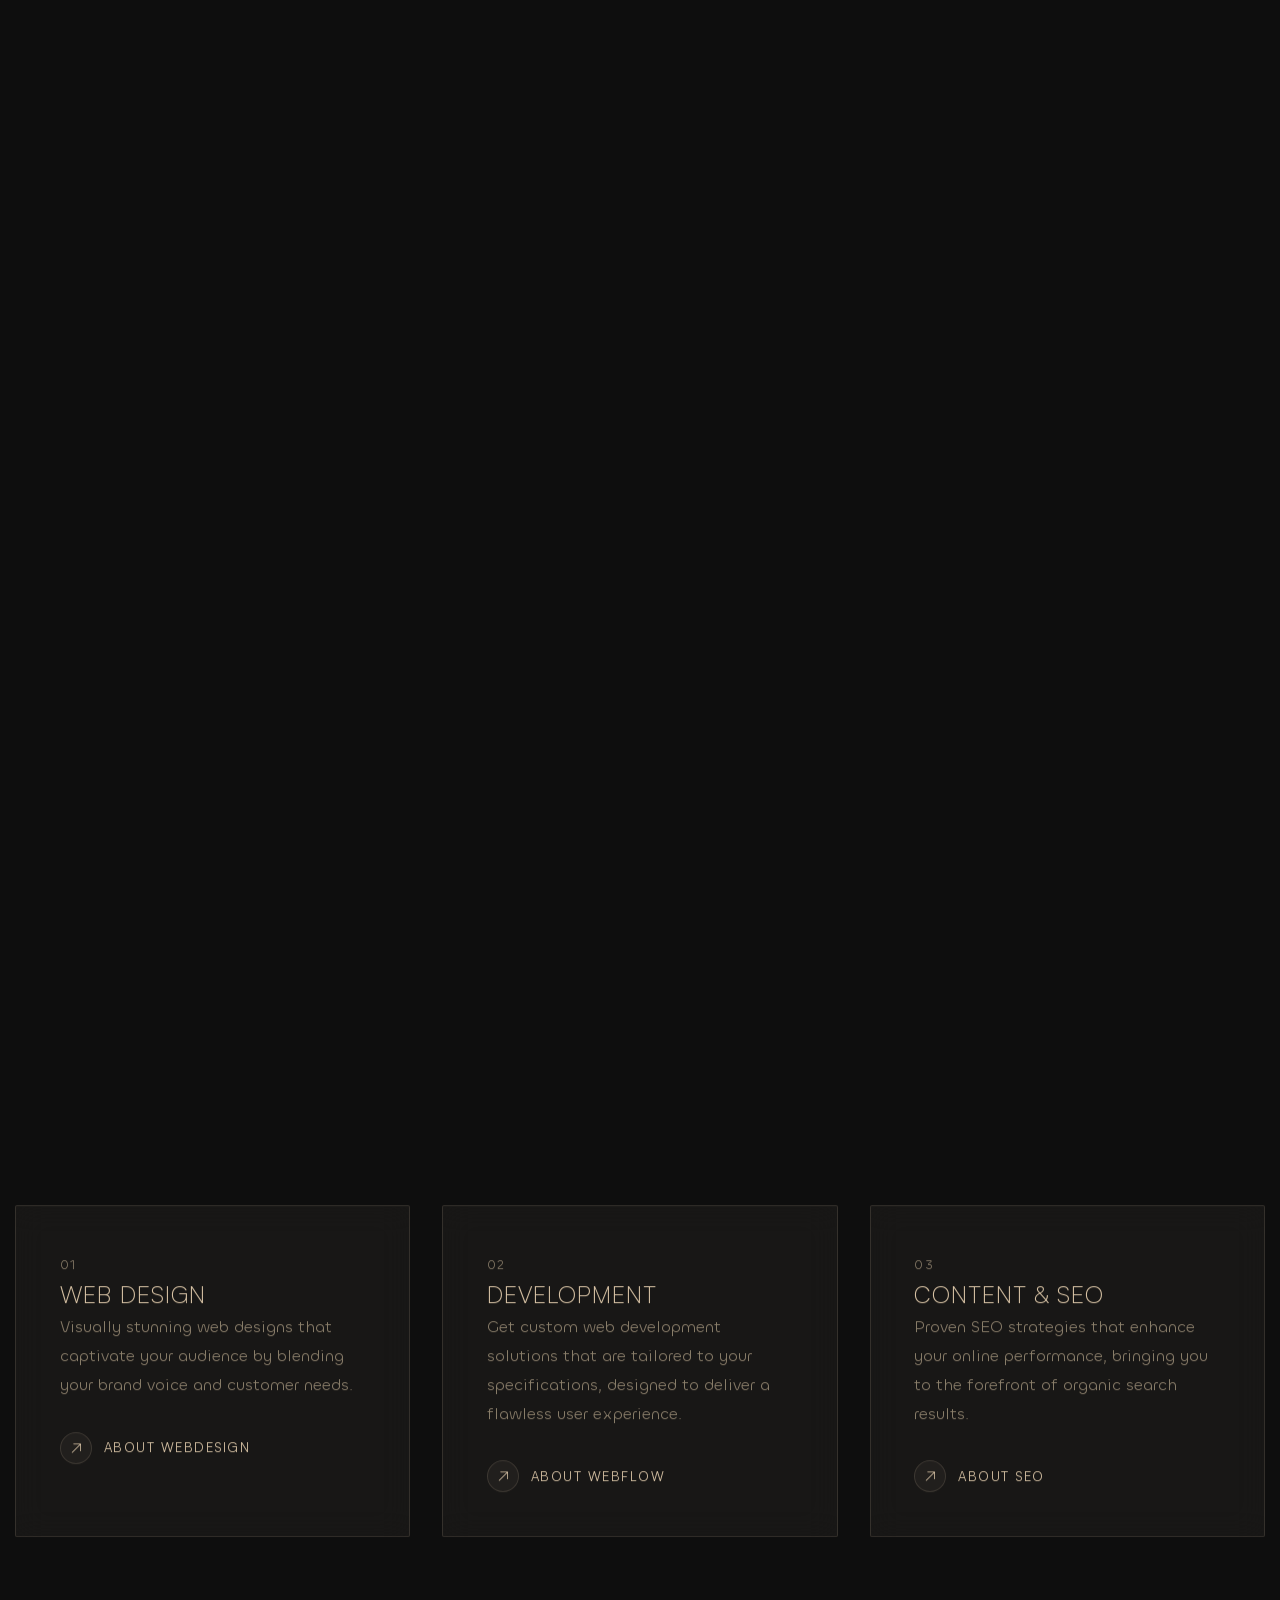
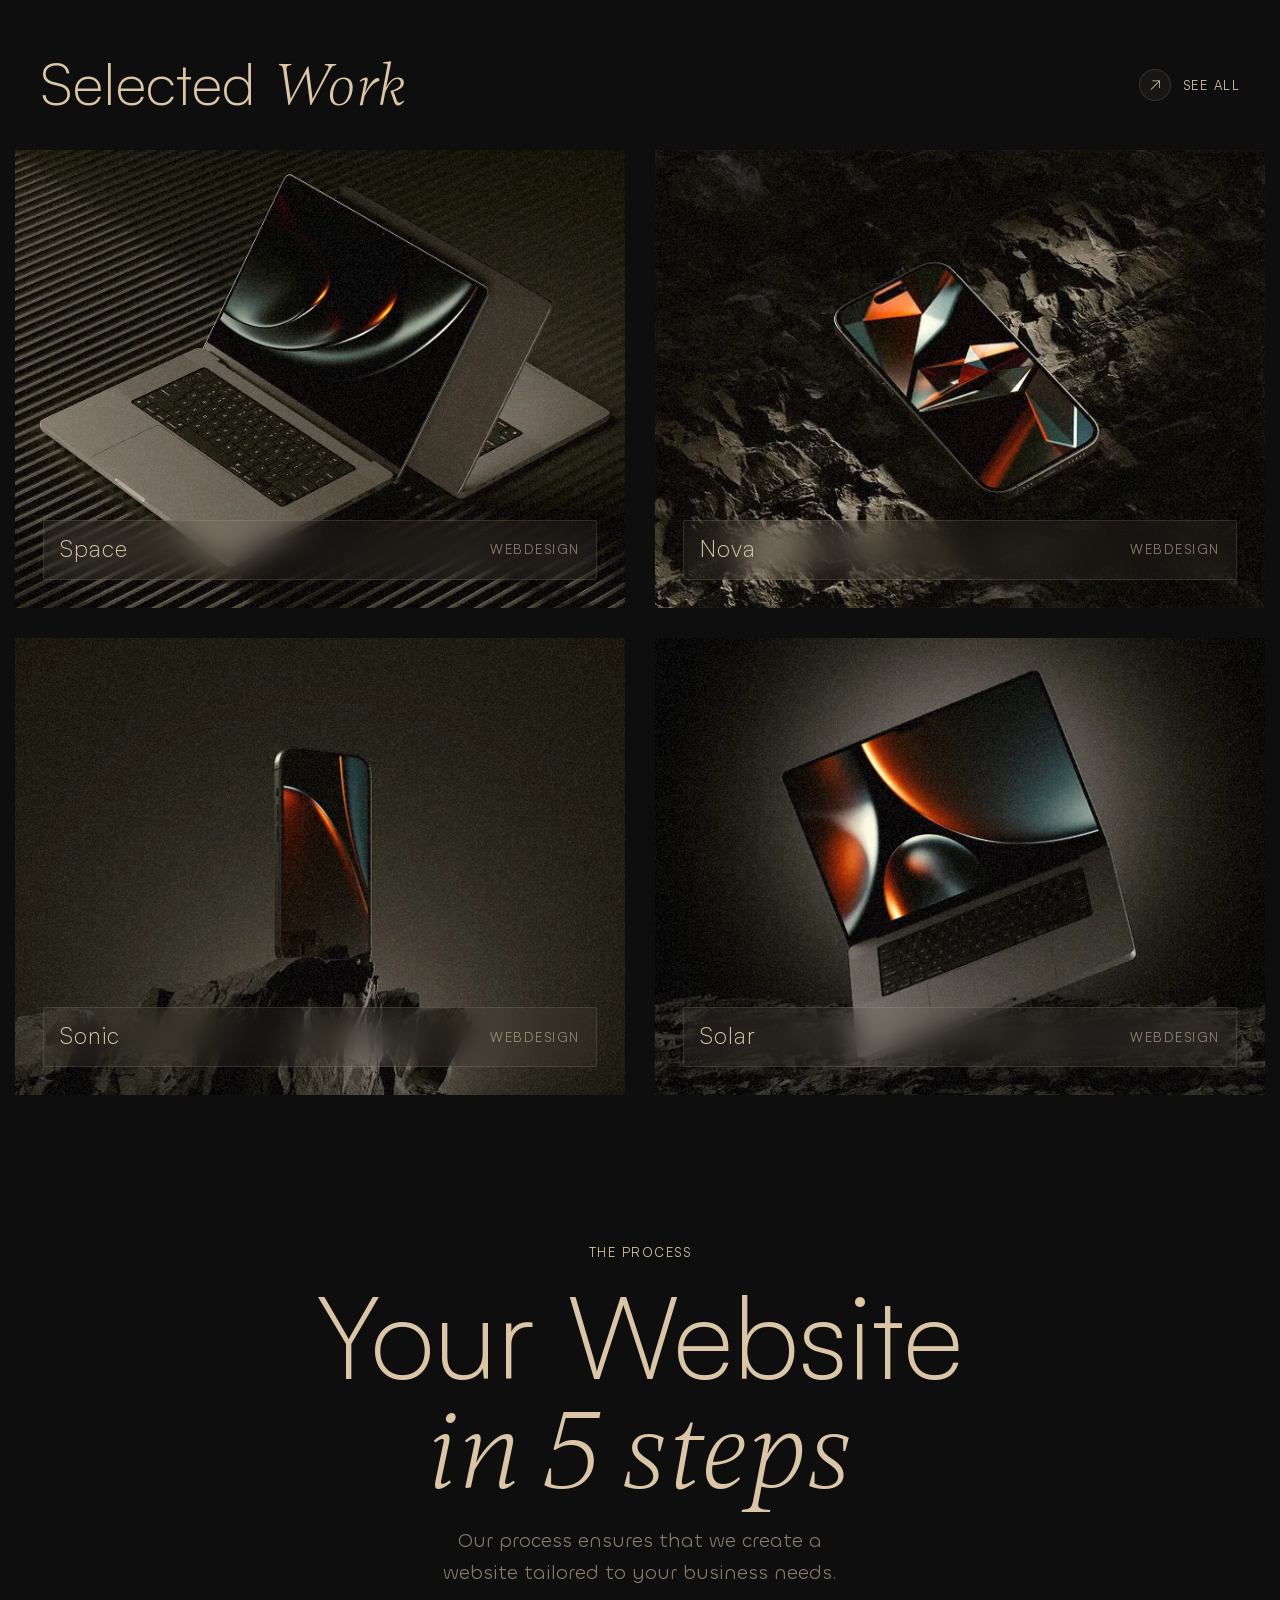
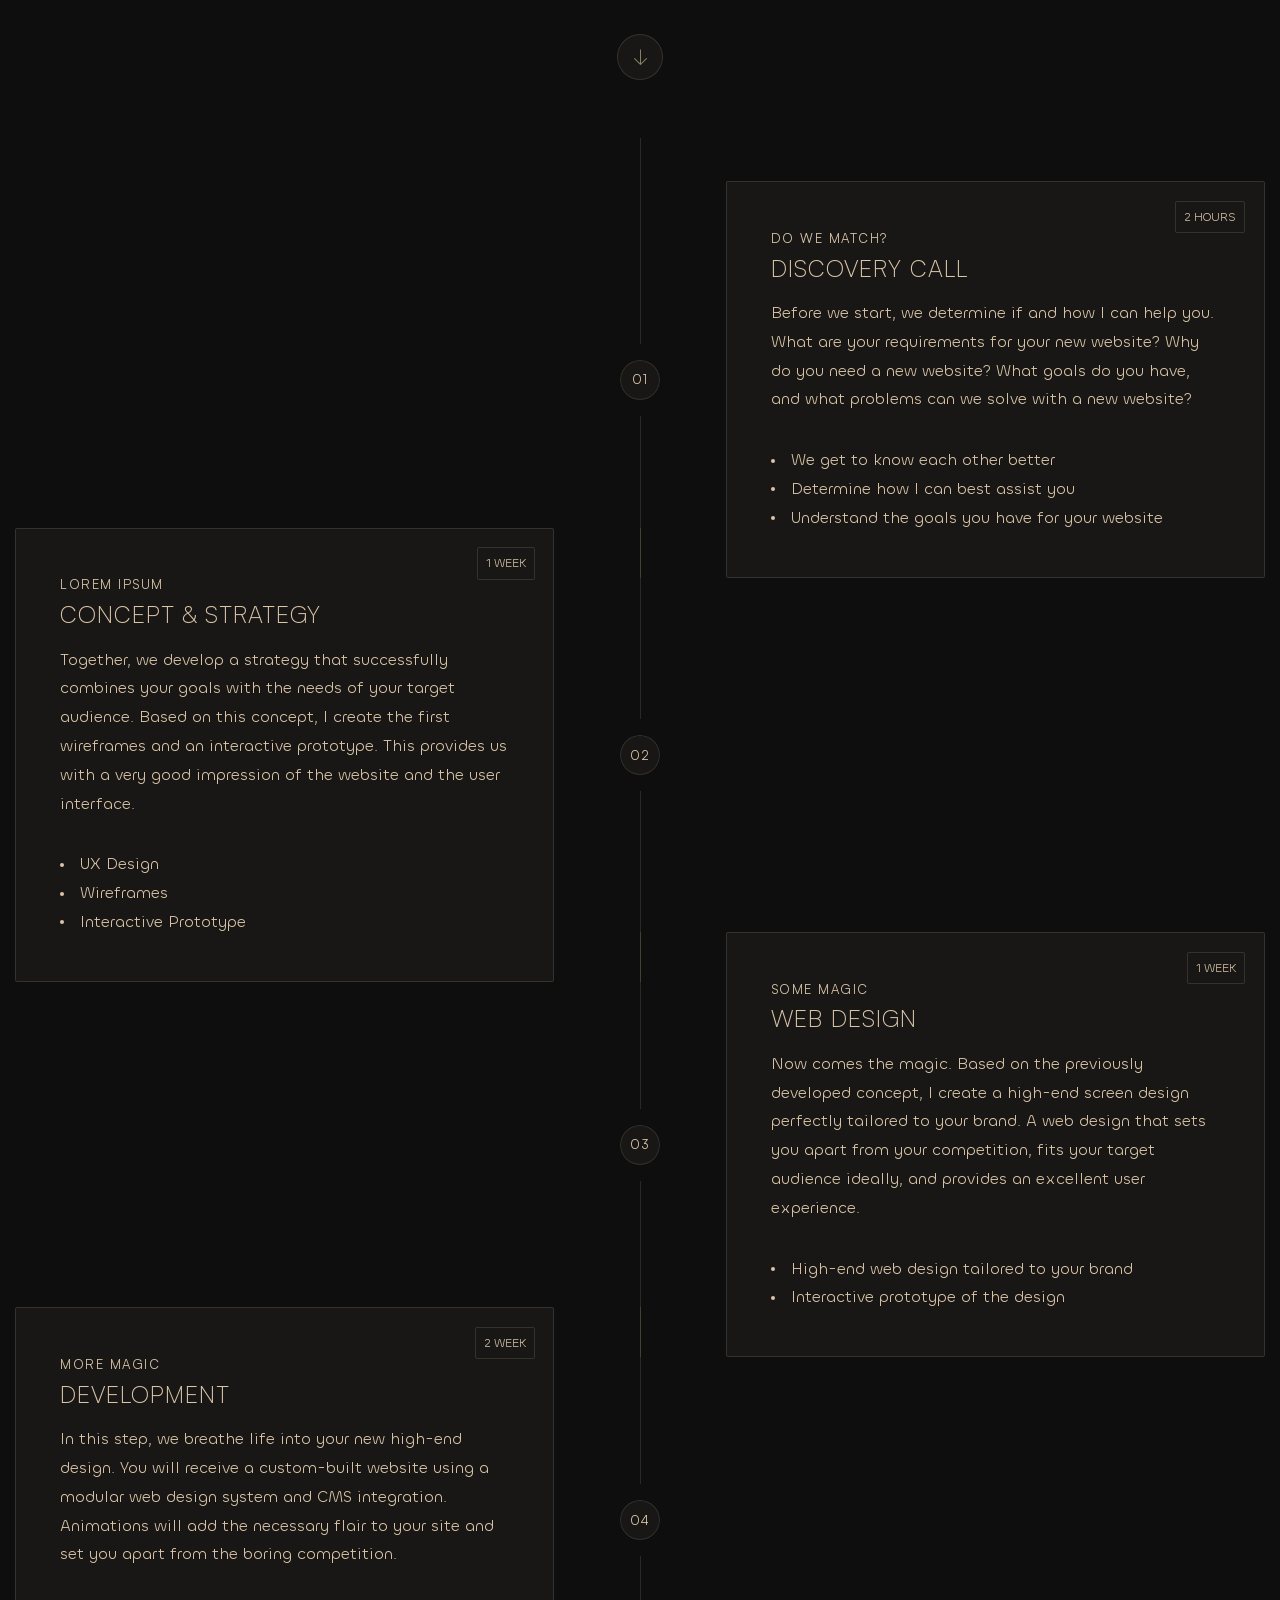
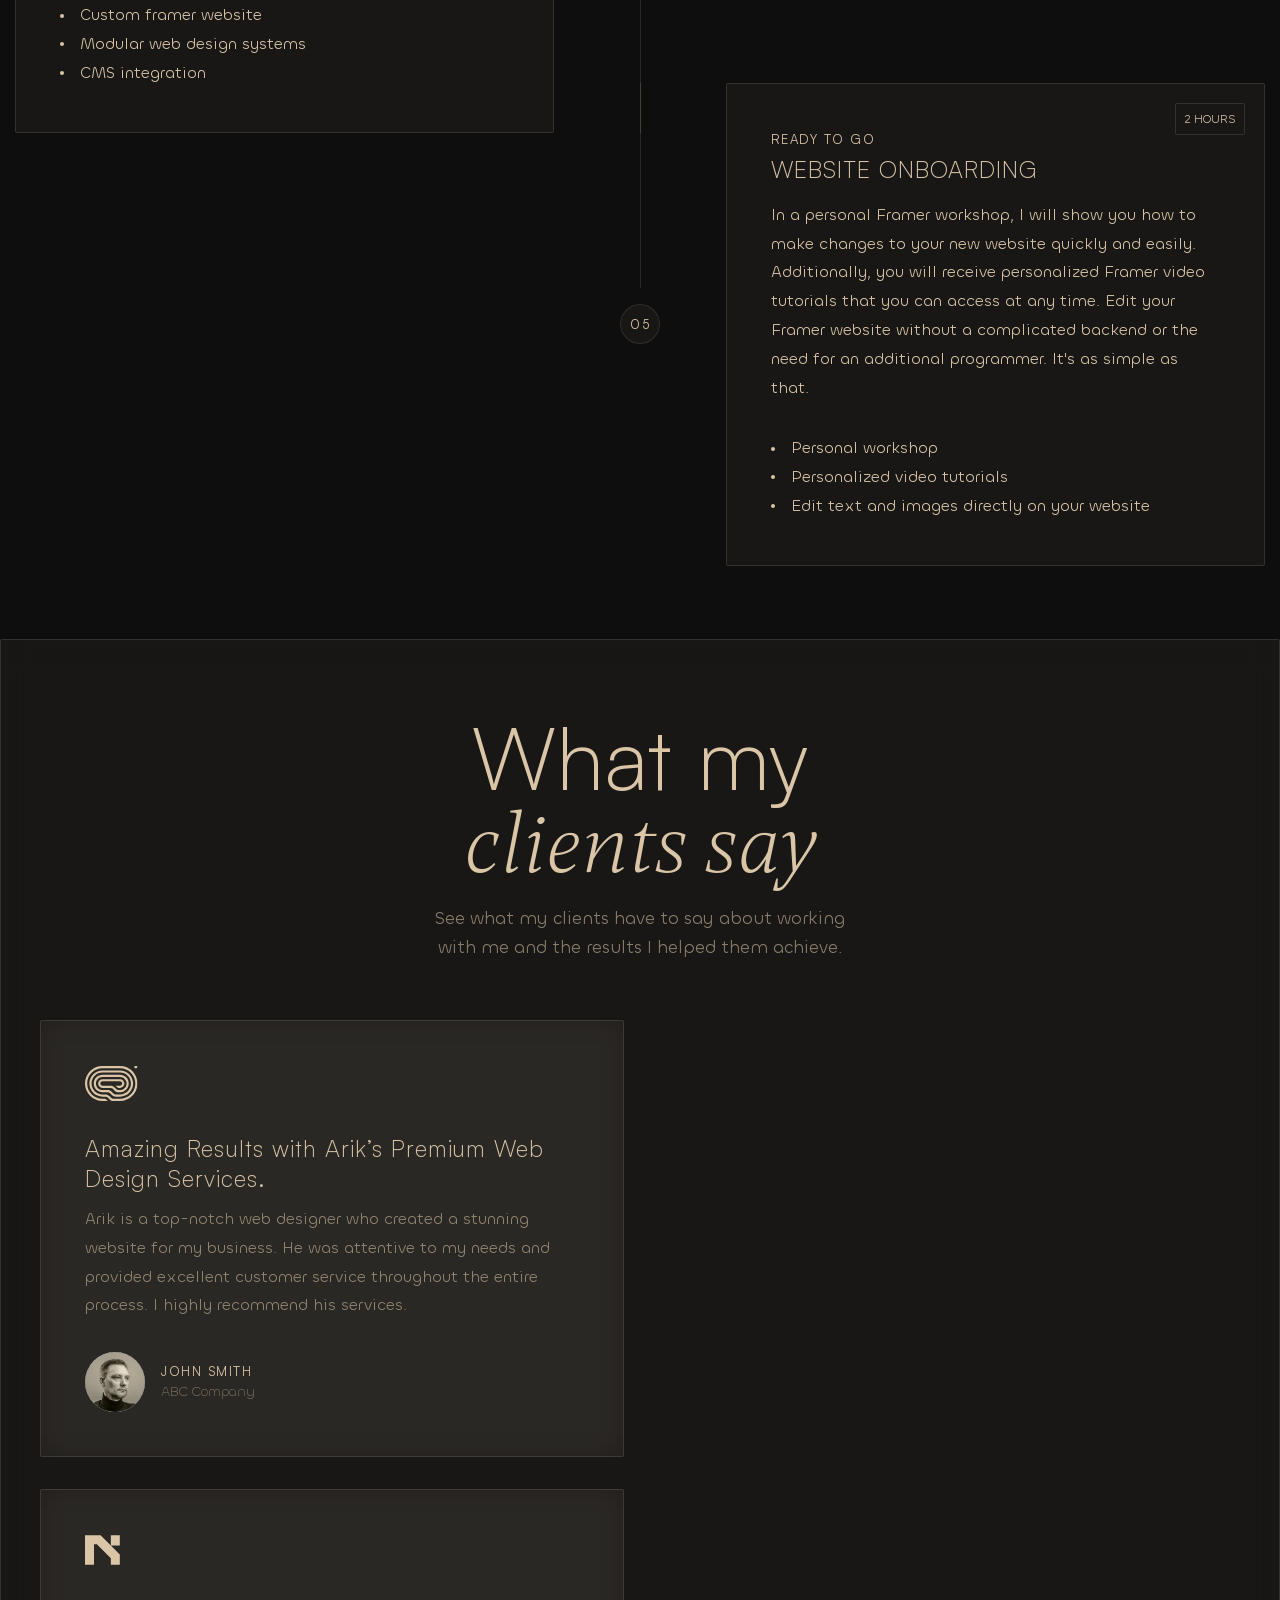
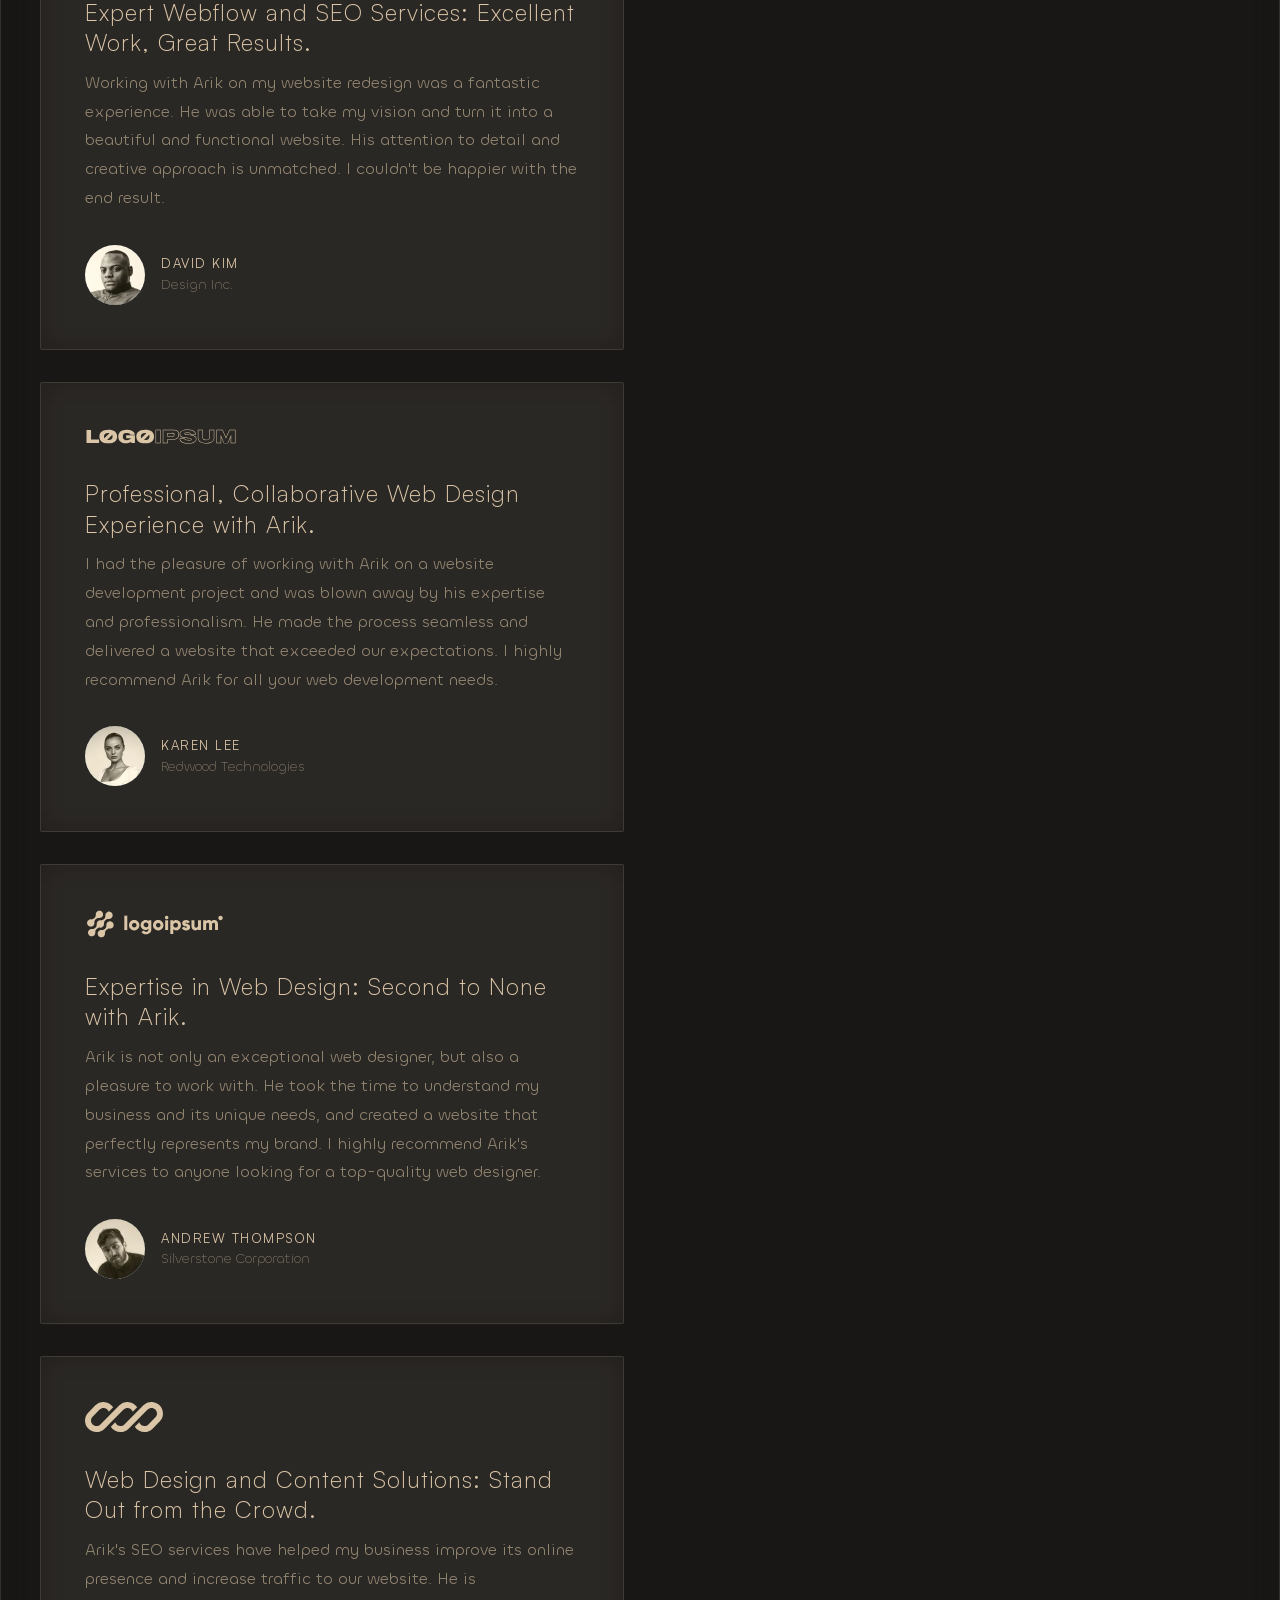
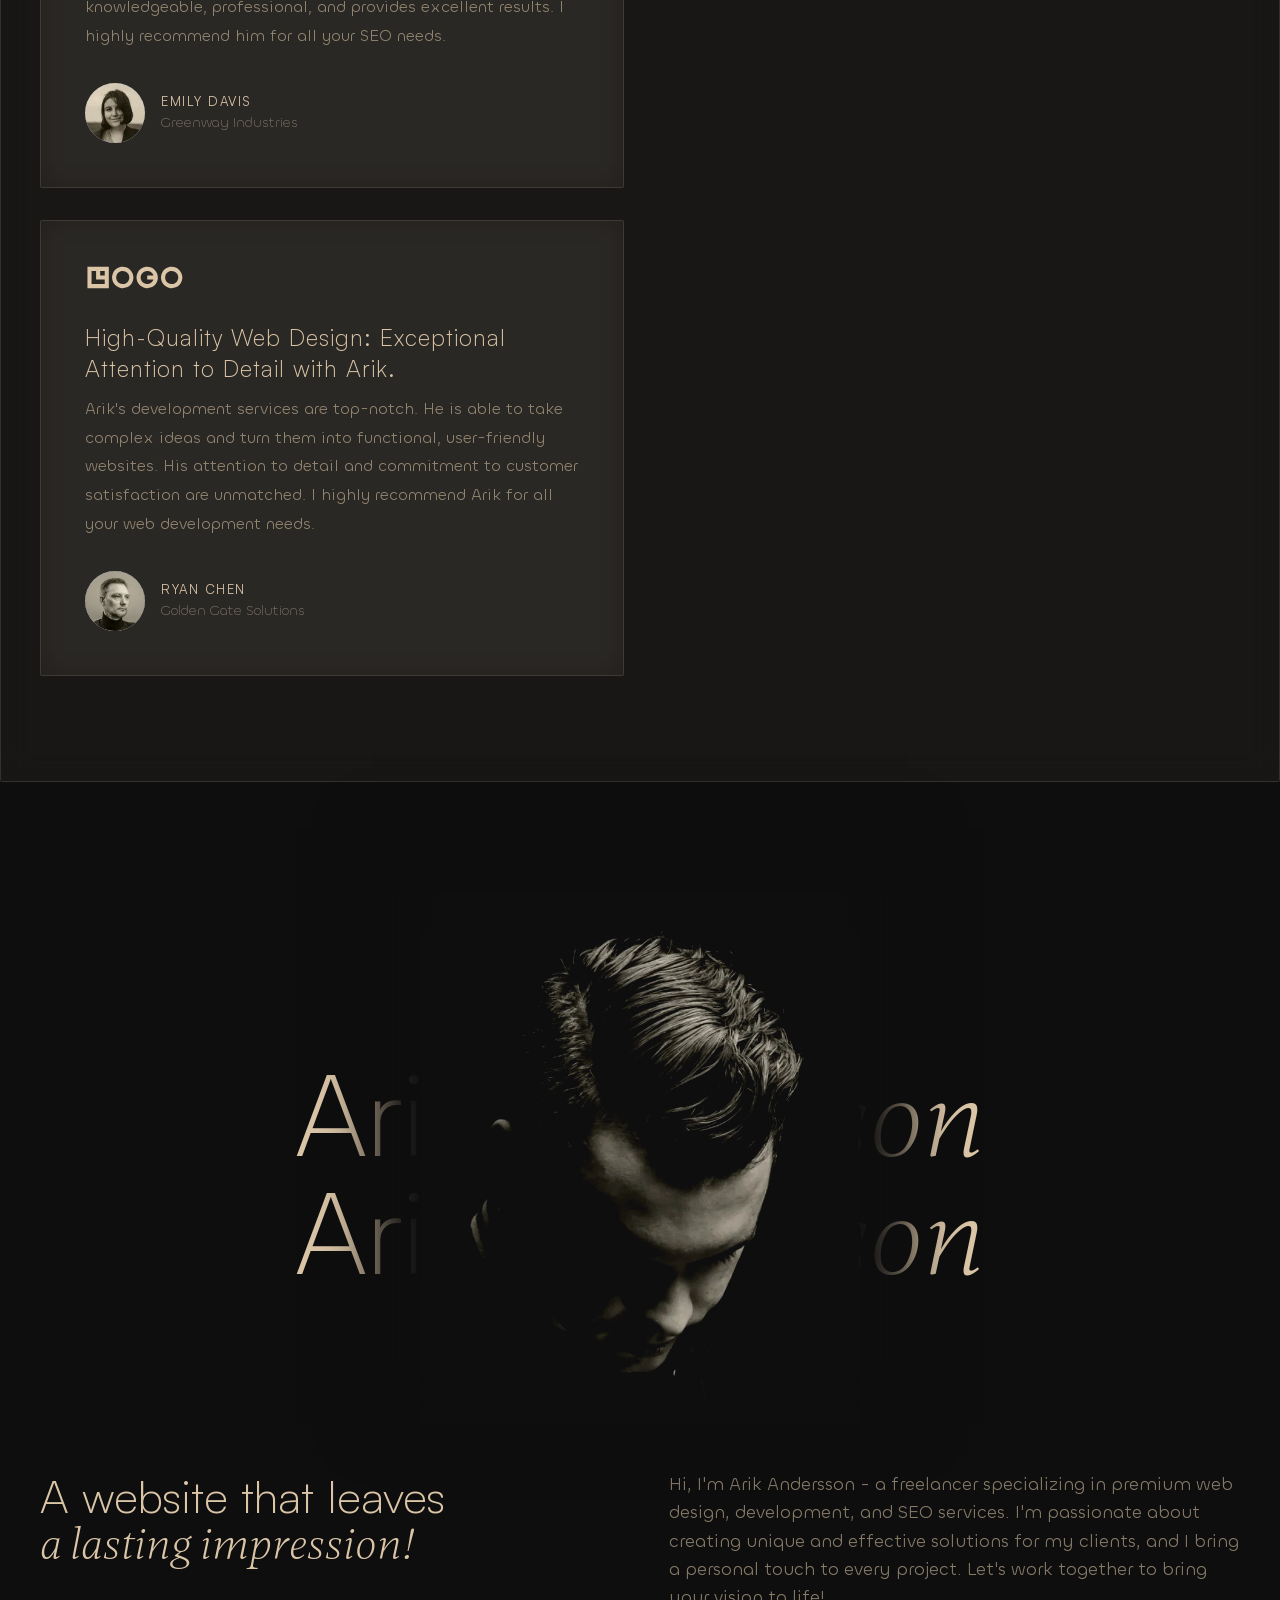
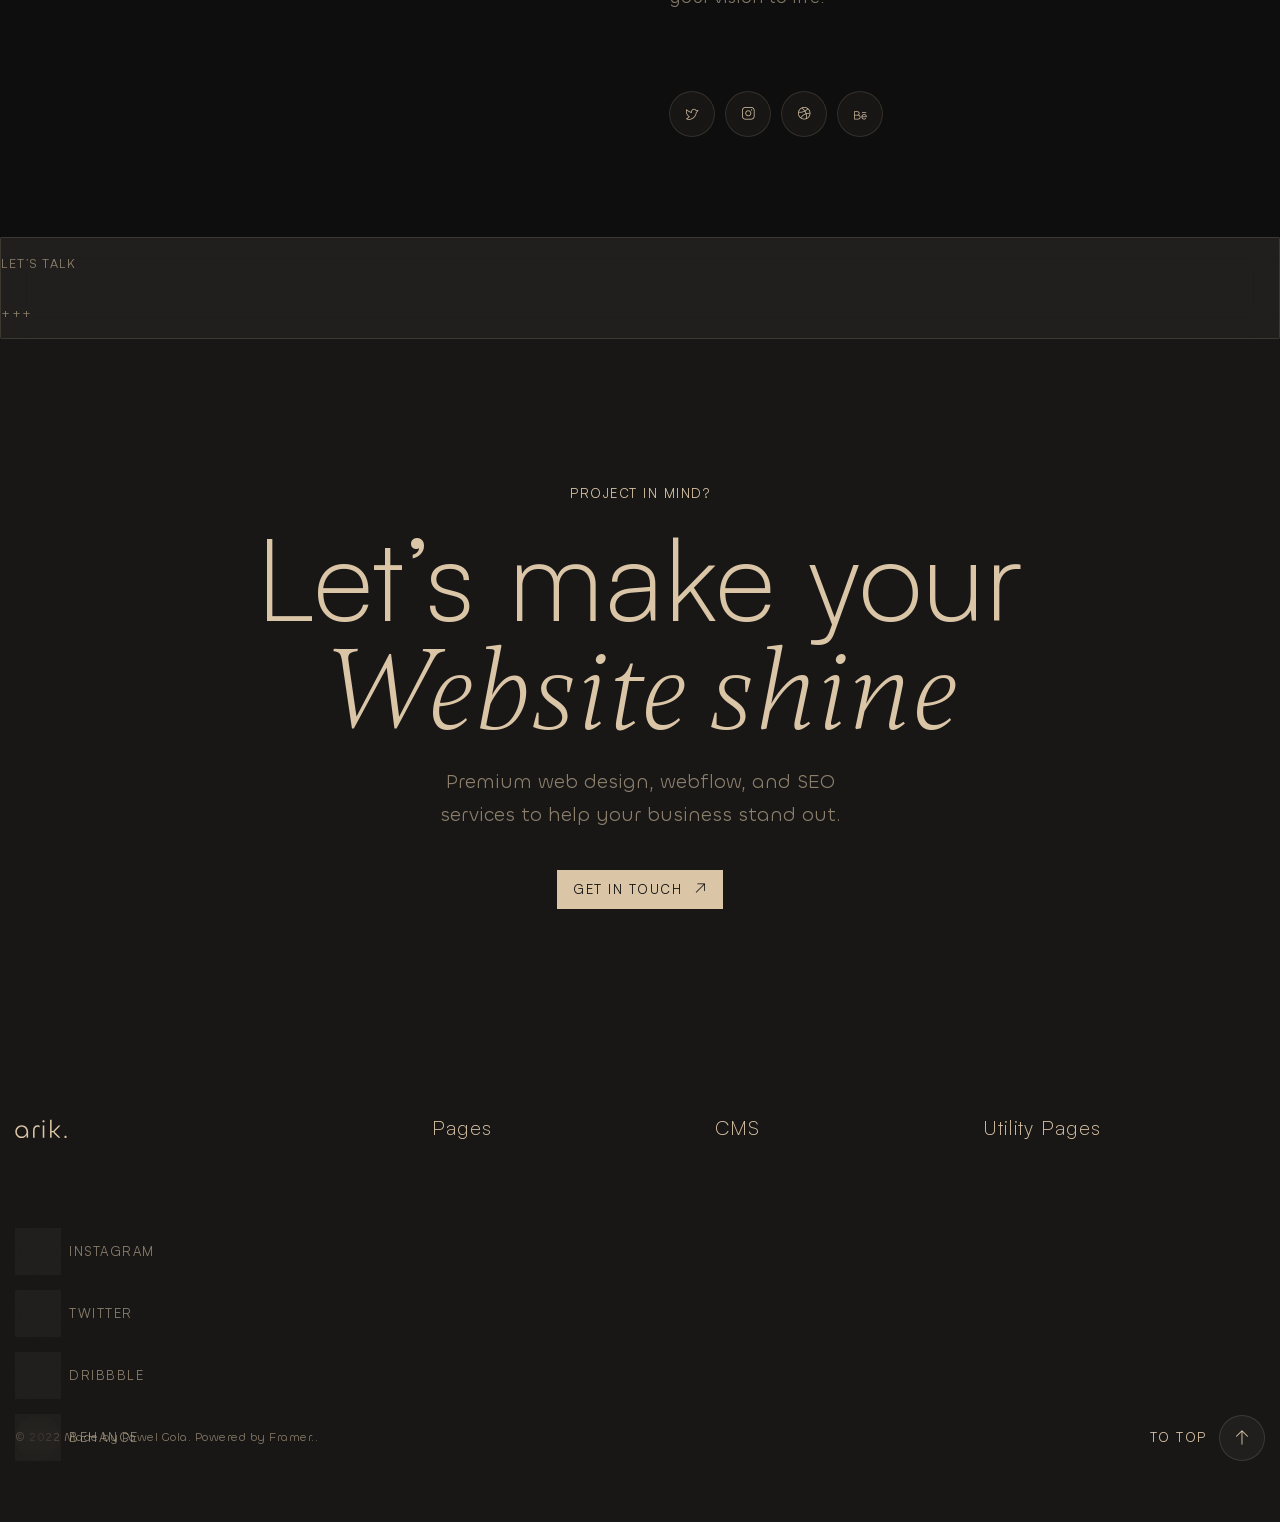
==== commit 98763023: "Update index.html" ====
--- a/index.html
+++ b/index.html
@@ -35,24 +35,24 @@
 							<nav class="menu__body">
 								<ul class="menu__list">
 									<li class="menu__item">
-										<a class="menu__link" href="https://portfolio-epiweb.github.io/0058.arik/services.html">Services</a>
+										<a class="menu__link" href="services.html">Services</a>
 									</li>
 									<li class="menu__item">
-										<a class="menu__link" href="https://portfolio-epiweb.github.io/0058.arik/work.html">Work</a>
+										<a class="menu__link" href="work.html">Work</a>
 									</li>
 									<li class="menu__item">
-										<a class="menu__link" href="https://portfolio-epiweb.github.io/0058.arik/about.html">About</a>
+										<a class="menu__link" href="about.html">About</a>
 									</li>
 									<li class="menu__item">
-										<a class="menu__link" href="https://portfolio-epiweb.github.io/0058.arik/blog.html">Blog</a>
+										<a class="menu__link" href="blog.html">Blog</a>
 									</li>
 									<li class="menu__item">
-										<a class="menu__link" href="https://portfolio-epiweb.github.io/0058.arik/pricing.html">Pricing</a>
+										<a class="menu__link" href="pricing.html">Pricing</a>
 									</li>
 								</ul>
 							</nav>
 						</div>
-						<a class="header__button button button--light" href="https://portfolio-epiweb.github.io/0058.arik/contacts.html" data-fls-button="">Let’s talk</a>
+						<a class="header__button button button--light" href="contacts.html" data-fls-button="">Let’s talk</a>
 						<button type="button" data-fls-menu="" class="icon-menu">
 							<span></span>
 						</button>
